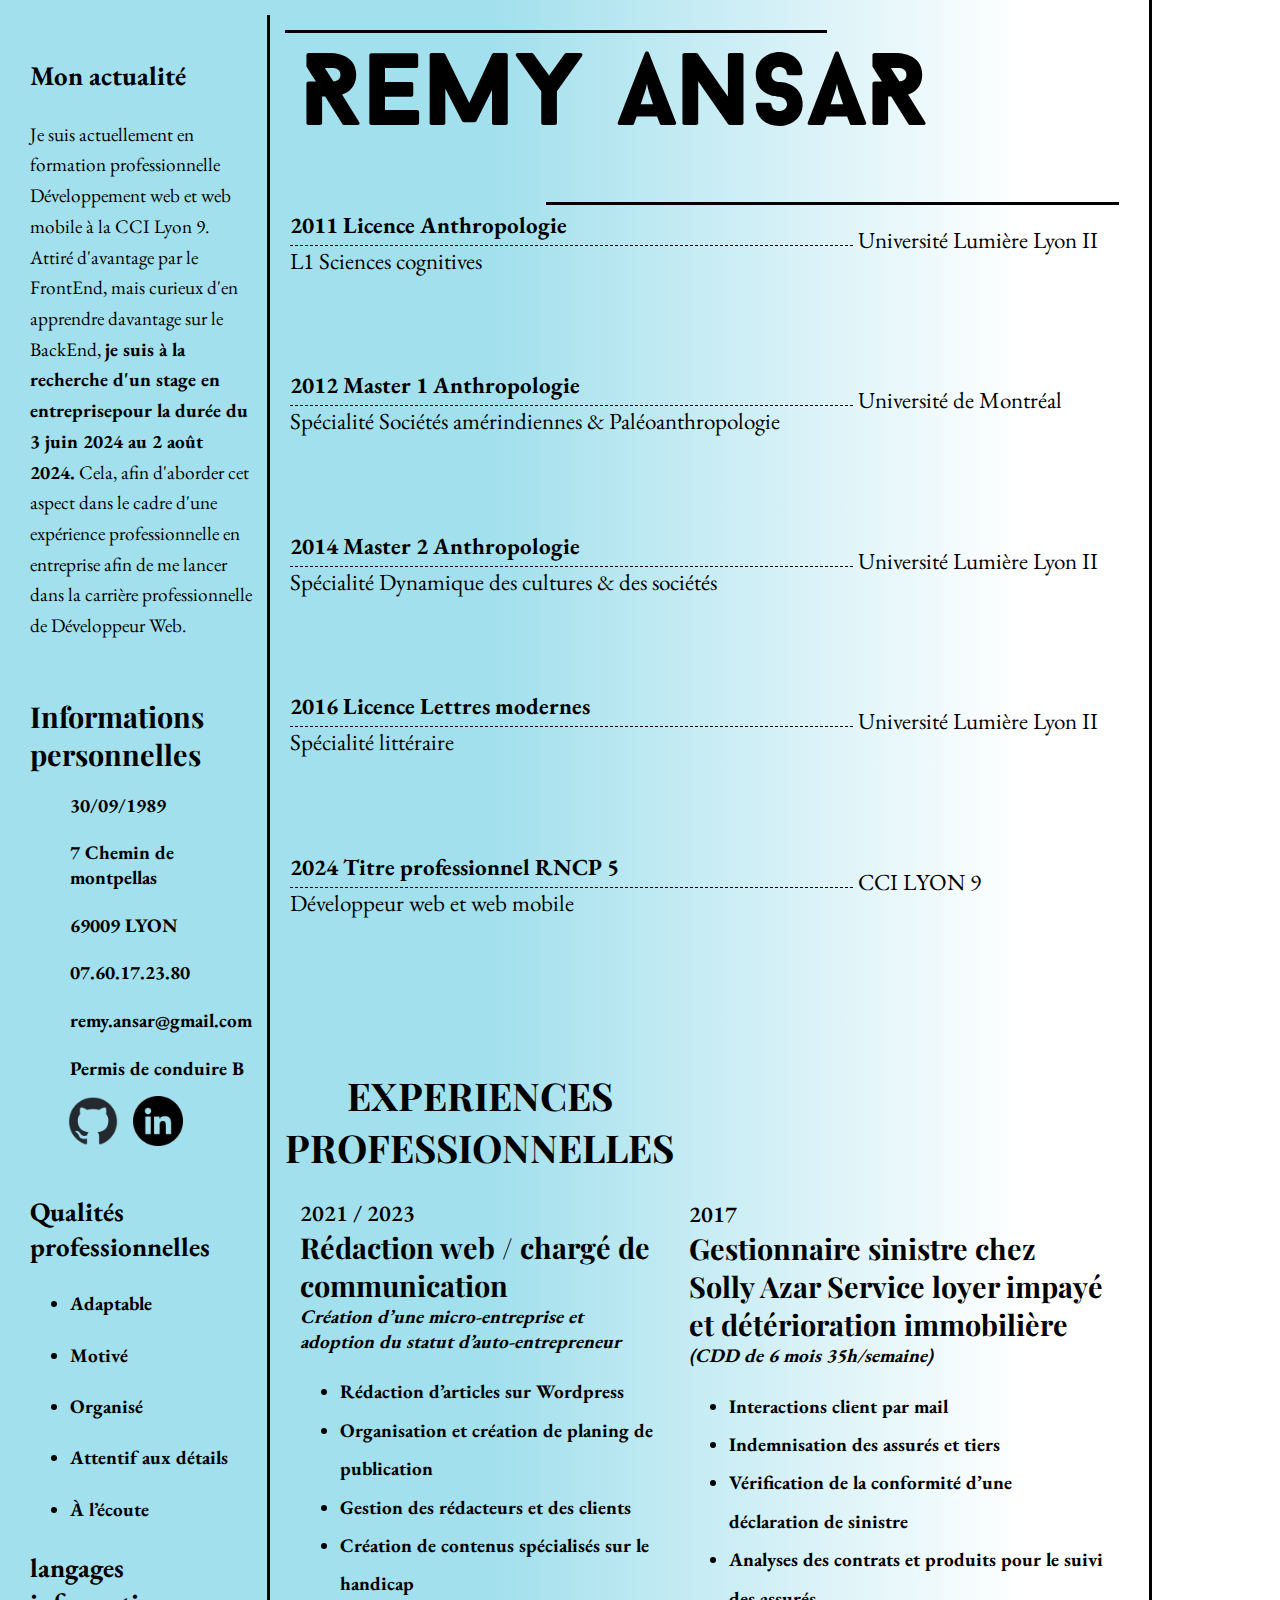
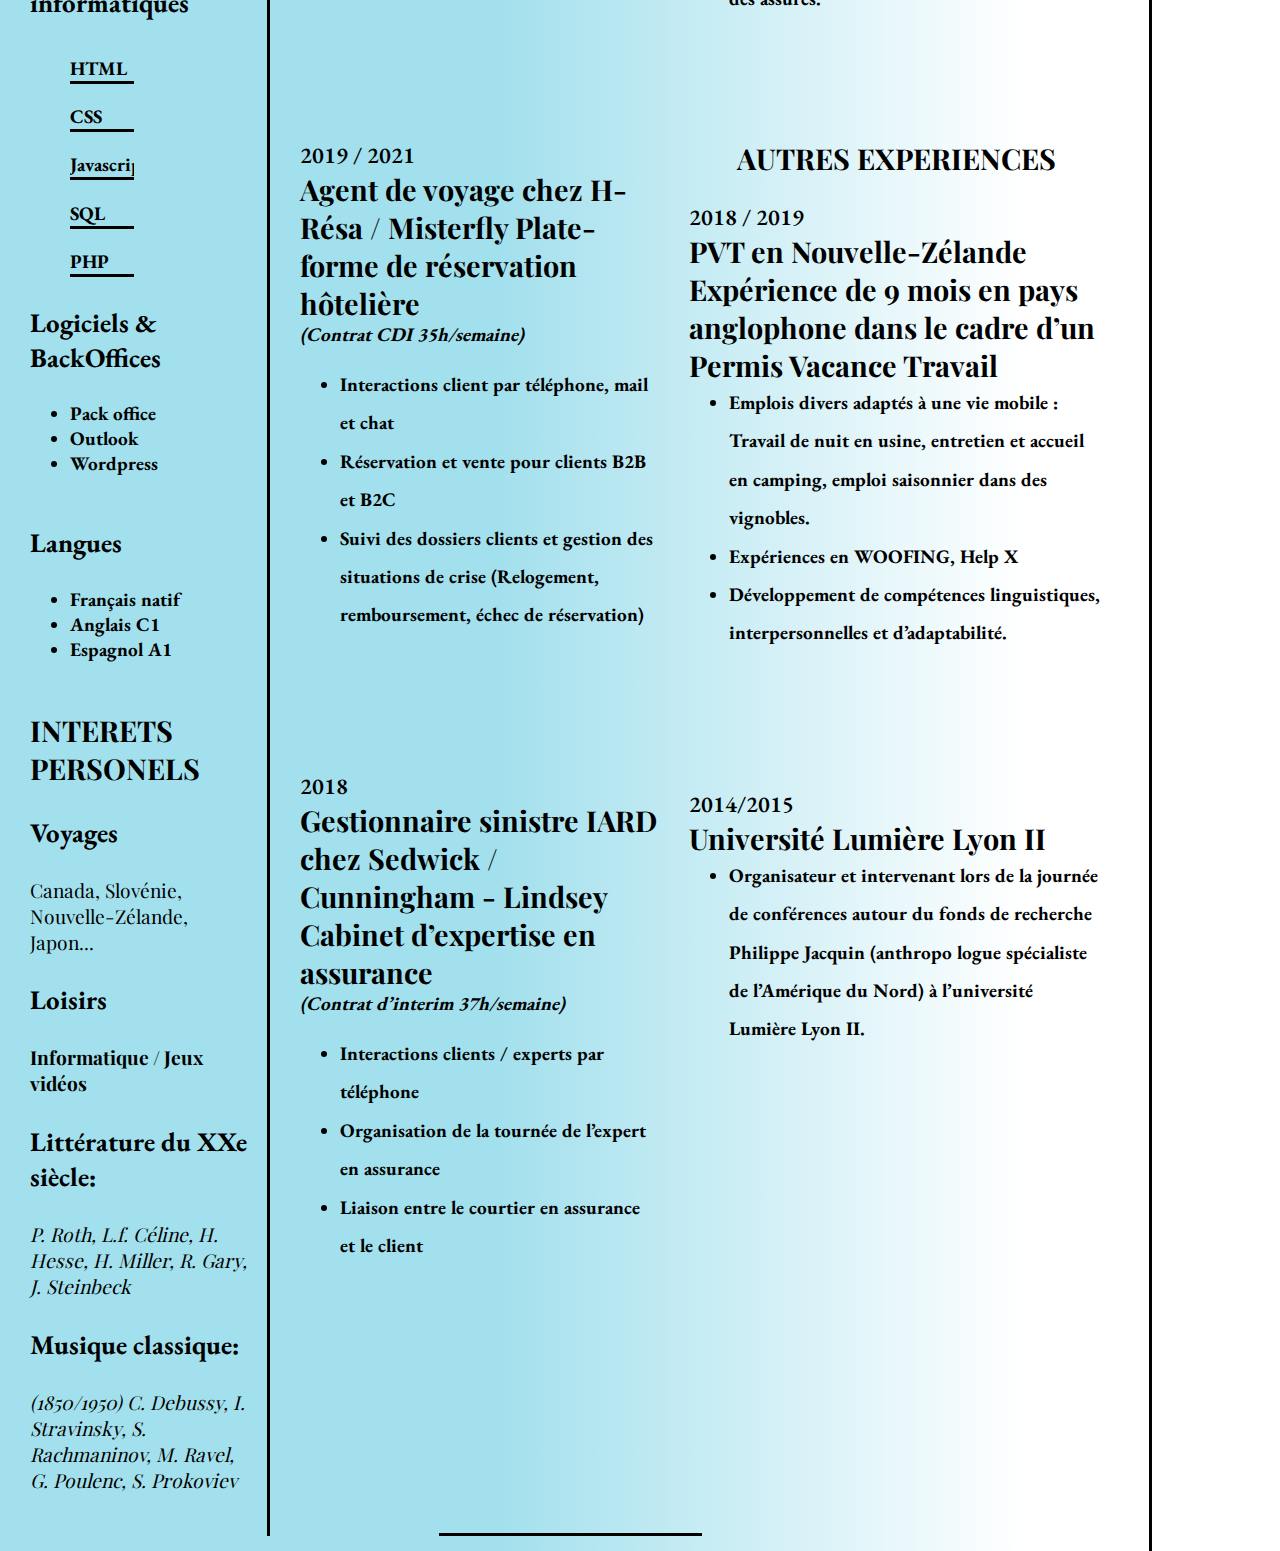
==== index.html @ be48a717 "Page principale renommée index.html" ====
<!DOCTYPE html>
<html lang="fr">

<head>
    <meta charset="UTF-8">
    <meta name="viewport" content="width=device-width, initial-scale=1.0">
    <meta name="description" content="CV de Rémy Ansar">
    <link rel="stylesheet" href="cv-new.css">
    <script src="cv-new.js" defer></script>
    <title>CV Rémy Ansar</title>
</head>

<body>

    <div class="container">
        <header>
            
            <div>
                <div class="leftTopUnderBorder"></div>
                <div class="rightTopUnderBorder"></div>
                <div>
                    <h2 id="name" class="nameTitle">REMY ANSAR</h2>
                </div>
                <div class="borderContentHeader">
                    <div class="leftUnderBorder"></div>
                    <div class="rightUnderBorder"></div>
                </div>

                
                <div class="headerContent">

                    <div>
                        <p class="bold">2011 Licence Anthropologie</p>
                        <div class="diplomaBorder"></div>
                        <p>L1 Sciences cognitives</p>
                    </div>

                    <div class="institution">
                        <p>Université Lumière Lyon II</p>
                    </div>

                    <div>
                        <p class="bold">2012 Master 1 Anthropologie</p>
                        <div class="diplomaBorder"></div>
                        <p>Spécialité Sociétés amérindiennes & Paléoanthropologie</p>
                    </div>

                    <div class="institution">
                        <p>Université de Montréal</p>
                    </div>

                    <div>
                        <p class="bold">2014 Master 2 Anthropologie</p>
                        <div class="diplomaBorder"></div>
                        <p>Spécialité Dynamique des cultures & des sociétés</p>
                    </div>

                    <div class="institution">
                        <p>Université Lumière Lyon II</p>
                    </div>

                    <div>
                        <p class="bold">2016 Licence Lettres modernes</p>
                        <div class="diplomaBorder"></div>
                        <p>Spécialité littéraire</p>
                    </div>

                    <div class="institution">
                        <p>Université Lumière Lyon II</p>
                    </div>

                    <div>
                        <p class="bold">2024 Titre professionnel RNCP 5 </p>
                        <div class="diplomaBorder"></div>
                        <p>Développeur web et web mobile</p>
                    </div>

                    <div class="institution">
                        <p>CCI LYON 9</p>

                    </div>

                </div>
        </header>

        <aside>
            <div id="news">
                <h3>Mon actualité</h3>
                <p id="newsContent">Je suis actuellement en formation professionnelle Développement web et web mobile à la CCI Lyon 9.
                Attiré d'avantage par le FrontEnd, mais curieux d'en apprendre davantage sur le BackEnd,
                <strong>je suis à la recherche d'un stage en entreprisepour la durée du 3 juin 2024 au 2 août 2024.</strong> 
                Cela, afin d'aborder cet aspect dans le cadre d'une expérience professionnelle en entreprise afin de me lancer
                dans la carrière professionnelle de Développeur Web.</p>
            </div>
            <div class="asideContent">
                <div class="photo">
                    <img id="cvPic" src="/img/CV REMY ANSAR 2023.jpg" alt="Photo de CV" height="150px" width="150px">
                </div>
            </div>

            <div class="asideContent">
                <section class="infoIdentite">
                    <h2>Informations personnelles</h2>
                    <ul class="listAsideID">
                        <li>30/09/1989</li>
                        <li>7 Chemin de montpellas</li>
                        <li>69009 LYON</li>
                        <li>07.60.17.23.80</li>
                        <li>remy.ansar@gmail.com</li>
                        <li>Permis de conduire B</li>
                </ul>
                <ul id="RS">
                    <li><a href="https://github.com/Remy-Ansar" target="_blank"><img src="img/github-mark.png"
                                alt="Logo doté d'un lien vers mon github" width="50px" height="50px"></a></li>
                    <li><a href="https://www.linkedin.com/in/r%C3%A9my-ansar-38813213b/" target="_blank"><img
                                src="img/logo-linkedin-noir.png" alt="Logo doté d'un lien vers mon LinkedIn" width="50px" height="50px"></a>
                    </li>
                </ul>
                </section>
            </div>

            <div class="asideContent">
                <section>
                    <h3>Qualités professionnelles</h3>

                    <ul class="listAsideMany">
                        <li>Adaptable</li>
                        <li>Motivé</li>
                        <li>Organisé</li>
                        <li>Attentif aux détails</li>
                        <li>À l’écoute</li>

                    </ul>
                </section>
            </div>

            <div class="asideContent">
                <section>
                    <h3>langages informatiques</h3>
                    <ul class="listAsideMany">
                        <li id="htmlJauge" class="jauge">HTML</li>

                        <li id="cssJauge" class="jauge">CSS</li>

                        <li id="javascriptJauge" class="jauge">Javascript</li>

                        <li id="sqlJauge" class="jauge">SQL</li>

                        <li id="phpJauge" class="jauge">PHP</li>

                    </ul>
                </section>
            </div>

            <div class="asideContent">
                <section>
                    <h3>Logiciels & BackOffices</h3>
                    <ul class="listAsideFew">
                        <li>Pack office</li>
                        <li>Outlook</li>
                        <li>Wordpress</li>

                    </ul>
                </section>
            </div>

            <div class="asideContent">
                <section>
                    <h3>Langues</h3>
                    <ul class="listAsideFew">
                        <li>Français natif</li>
                        <li>Anglais C1</li>
                        <li>Espagnol A1</li>
                    </ul>
                </section>
            </div>

            <div class="asideContent">
                <h2>INTERETS PERSONELS</h2>

            </div>

            <div class="asideContent">
                <h3>Voyages</h3>
                <p id="travel">Canada, Slovénie, Nouvelle-Zélande, Japon...</p>
            </div>

            <div class="asideContent">
                <h3>Loisirs</h3>
                <p id="hobbiesBold">Informatique / Jeux vidéos</p>
            </div>

            <div class="asideContent">
                <h3>Littérature du XXe siècle:</h3>
                <p class="hobbies">P. Roth, L.f. Céline, H. Hesse, H. Miller, R. Gary, J. Steinbeck</p>
            </div>

            <div class="asideContent">
                <h3>Musique classique:</h3>
                <p class="hobbies">(1850/1950) C. Debussy, I. Stravinsky, S. Rachmaninov, M. Ravel, G. Poulenc, S.
                    Prokoviev</p>
            </div>

        </aside>

        <main>
            <div class="mainGridLeft">

                <div class="mainContentTitre">
                    <div class="Titre">
                        <h1>EXPERIENCES
                            PROFESSIONNELLES</h1>
                    </div>
                </div>

                <div class="mainContent">
                    <section>

                        <p class="duration">2021 / 2023</p>

                        <h2>Rédaction web / chargé
                            de communication</h2>

                        <h3 class="subtextMain">Création d’une micro-entreprise et
                            adoption du statut d’auto-entrepreneur</h3>

                        <ul class="mainContentList">
                            <li>Rédaction d’articles sur
                                Wordpress</li>
                            <li>Organisation et création de
                                planing de publication</li>
                            <li>Gestion des rédacteurs et
                                des clients</li>
                            <li>Création de contenus spécialisés sur le handicap</li>
                        </ul>
                    </section>
                </div>

                <div class="mainContent">
                    <section>
                        <p class="duration">2019 / 2021</p>
                        <h2>Agent de voyage chez
                            H-Résa / Misterfly
                            Plate-forme de réservation hôtelière</h2>
                        <h3 class="subtextMain">(Contrat CDI 35h/semaine)</h3>
                        <ul class="mainContentList">
                            <li>Interactions client par
                                téléphone, mail et chat</li>
                            <li>Réservation et vente pour
                                clients B2B et B2C</li>
                            <li>Suivi des dossiers clients et
                                gestion des situations de crise
                                (Relogement, remboursement,
                                échec de réservation)</li>
                        </ul>
                    </section>
                </div>

                <div class="mainContent">
                    <section>
                        <p class="duration">2018</p>
                        <h2>Gestionnaire sinistre IARD
                            chez Sedwick /
                            Cunningham - Lindsey
                            Cabinet d’expertise en assurance</h2>
                        <h3 class="subtextMain">(Contrat d’interim 37h/semaine)</h3>
                        <ul class="mainContentList">
                            <li>Interactions clients / experts
                                par téléphone</li>
                            <li>Organisation de la tournée de
                                l’expert en assurance</li>
                            <li>Liaison entre le courtier en
                                assurance et le client</li>
                        </ul>
                    </section>
                </div>
            </div>

            <div class="mainGridRight">

                <div class="mainContent">
                    <section>
                        <p class="duration">2017</p>
                        <h2>Gestionnaire sinistre chez
                            Solly Azar
                            Service loyer impayé et
                            détérioration immobilière</h2>
                        <h3 class="subtextMain">(CDD de 6 mois 35h/semaine)</h3>
                        <ul class="mainContentList">
                            <li>Interactions client par mail</li>
                            <li>Indemnisation des assurés
                                et tiers</li>
                            <li>Vérification de la conformité
                                d’une déclaration de sinistre</li>
                            <li>Analyses des contrats et
                                produits pour le suivi des
                                assurés.</li>
                        </ul>
                    </section>
                </div>

                <div class="mainContentTitre">
                    <div class="Titre">
                        <h2>AUTRES
                            EXPERIENCES</h2>
                    </div>
                </div>

                <div class="mainContent">
                    <section>

                        <p class="duration">2018 / 2019</p>
                        <h2 class="subtextMainMiscaleanous">PVT en Nouvelle-Zélande
                            Expérience de 9 mois en pays
                            anglophone dans le cadre
                            d’un Permis Vacance Travail</h2>
                        <ul class="mainContentList">
                            <li>Emplois divers adaptés à une vie mobile :
                                Travail de nuit en usine, entretien et
                                accueil en camping, emploi
                                saisonnier dans des vignobles.</li>
                            <li>Expériences en WOOFING,
                                Help X</li>
                            <li>Développement de
                                compétences linguistiques,
                                interpersonnelles et
                                d’adaptabilité.</li>
                        </ul>
                    </section>
                </div>

                <div class="mainContent">
                    <section>
                        <p class="duration">2014/2015</p>
                        <h2 class="subtextMainMiscaleanous">Université Lumière Lyon II</h2>
                        <ul class="mainContentList">

                            <li>Organisateur et intervenant
                                lors de la journée de conférences
                                autour du fonds de recherche
                                Philippe Jacquin (anthropo
                                logue spécialiste de l’Amérique
                                du Nord) à l’université
                                Lumière Lyon II.</li>
                        </ul>

                    </section>
                </div>

            </div>

        </main>
        <footer>
            <div class="borderContentHeader">
                <div class="leftUnderBorder"></div>
                <div class="rightUnderBorder"></div>
        </footer>

    </div>
</body>

</html>
---- cv-new.css ----
/*_____________________________________________________Main layout & properties____________________________________________________________________________________________________________*/

* {
    box-sizing: border-box;
    margin: 0px;
}

html {
    font-size: 0.8em;
    font-family: EB_Garamond;

}

body {
    height: 100%;
    background: rgb(163, 224, 237);
    background: -moz-linear-gradient(90deg, rgba(163, 224, 237, 1) 39%, rgba(255, 255, 255, 1) 80%);
    background: -webkit-linear-gradient(90deg, rgba(163, 224, 237, 1) 39%, rgba(255, 255, 255, 1) 80%);
    background: linear-gradient(90deg, rgba(163, 224, 237, 1) 39%, rgba(255, 255, 255, 1) 80%);
    filter: progid:DXImageTransform.Microsoft.gradient(startColorstr="#a3e0ed", endColorstr="#ffffff", GradientType=1);
}

ul {
    list-style: none;
}

header,
aside,
main,
.container,
.mainContent,
.nameTitle,
.headerContent,
#RS {
    padding: 5px;
    
}

.Titre {
    text-align: center;
}

p {
    display: flex;
    width: 100%;
}

.container {
    height: 100%;
    width: 90%;
    display: grid;
    grid-template-columns: 1fr;
    grid-auto-flow: row;
    border-right: 3px solid black;
}

#cvPic {
    display: none;
}


/*_____________________________________________________Fonts____________________________________________________________________________________________________________*/


@font-face {
    font-family: Baron_Neue;
    src: url(font/Baron_Neue/Baron\ Neue\ Black.otf);
}

@font-face {
    font-family: Cormorant_Infant;
    src: url(font/Cormorant_Infant/CormorantInfant-Regular.ttf);
}

@font-face {
    font-family: EB_Garamond;
    src: url(font/EB_Garamond/EBGaramond-VariableFont_wght.ttf);
}

@font-face {
    font-family: Playfair_Display;
    src: url(font/Playfair_Display/PlayfairDisplay-VariableFont_wght.ttf);
}

.bold {
    font-weight: bold;
}

#name {
    font-family: Baron_Neue;
}

#travel {
    font-family: Playfair_Display;
}

h1, h2 {
    font-family: Playfair_Display;
}

h3 {
    
    margin-bottom: 1em;
    font-size: 1.4em;
}

#news {
    font-family: EB_Garamond;
    gap: 5px 5px;
}
#newsContent {
    display: block;
    line-height: 1.6em;
}


/*_____________________________________________________Header properties____________________________________________________________________________________________________________*/


header {
    display: grid;
    grid-template-columns: 1fr;
    grid-auto-rows: 1fr;
    height: 100%;
    box-sizing: border-box;
    overflow: hidden;
}

.headerContent {
    display: flex;
    flex-direction: column;
    height: 100%;
    overflow: hidden;
    box-sizing: border-box;
}

#name {
    font-size: 4em;
    width: 100%;
    height: fit-content;
}

.nameTitle {
    font-size: 10em;
    margin-bottom: 0.3em;    
    height: fit-content;
    font-family: baron-neue;
    
}

.institution {
    margin-top: 15px;
}

.diplomaBorder {
    border-bottom: 1px dashed black;
    padding-bottom: 5px;
}

.borderContentHeader {
display: flex;
}

.rightUnderBorder {
border-bottom: 3px solid black;
width: 100%;
margin-left: 7em;
}

.leftUnderBorder {
width:30%;
}

.leftTopUnderBorder {
    border-bottom: 3px solid black;
    width: 65%;
}

.rightTopUnderBorder {
    width: 30%;
}

/*_____________________________________________________Aside properties____________________________________________________________________________________________________________*/


aside {

    /* border-right: 3px solid black; */
    height: 100%;
    display: flex;
    flex-direction: column;
    justify-content: space-evenly;
    width: 100%;
}

#RS {
    
    display: flex;
    flex-direction: row;
    justify-content: flex-start;
    margin-left: 1.2em;
    gap: 0px 15px;
}

.listAsideID {
    margin-top: 1em;
    font-weight: bold;
        height: 100%;
        display: flex;
        flex-direction: column;
        justify-content: space-between;
        height: 15em;
}

.listAside {
    font-weight: bold;
    list-style: unset;
    height: 100%
}

.jauge {
    border-bottom: 3px solid black;
    list-style: none;
}

.jauge {
    width: 35%;
    margin-top: 0.5em;
    overflow-x: hidden;
    transition-delay: 200ms;
    transition-duration: 1s;
    transition-timing-function: ease-in;
}


#htmlJauge:hover {
    width: 100%;
    overflow-x: hidden;
    transition-duration: 2s;
    transition-timing-function: ease-out;
}

#cssJauge:hover {
    width: 80%;
    overflow-x: hidden;
    transition-duration: 2s;
    transition-timing-function: ease-out;
}

#javascriptJauge:hover {
    width: 50%;
    overflow-x: hidden;
    transition-duration: 2s;
    transition-timing-function: ease-out;
}

#sqlJauge:hover {
    width: 60%;
    overflow-x: hidden;
    transition-duration: 2s;
    transition-timing-function: ease-out;
}

#phpJauge:hover {
    width: 60%;
    overflow-x: hidden;
    transition-duration: 2s;
    transition-timing-function: ease-out;
}


#hobbiesBold {
    font-weight: bold;
    font-family: Playfair_Display;
}

.hobbies {
    font-style: italic;
    font-family: Playfair_Display;
}


/*_____________________________________________________Main properties____________________________________________________________________________________________________________*/


main {
    display: grid;
    grid-template-columns: 1fr;
    grid-auto-flow: row;
}

.mainContent {
    margin-bottom: 5em;
}

.duration {
    font-weight: 600;
    font-size: 1.2em;
}

.mainContentList {
    list-style: unset;
    font-weight: bold;
    line-height: 2em;
}


.subtextMain {
    font-size: 1em;
    font-style: italic;
}
.subtextMainMiscaleanous {
    font-size: 1.5em;
    
}

/*_____________________________________________________Footer properties____________________________________________________________________________________________________________*/

footer {
    height: 100%;
}
/*_____________________________________________________Responsive properties____________________________________________________________________________________________________________*/


@media screen and (min-width : 760px) {

    * {
        box-sizing: border-box;
        margin: 0px;
    }

    ul {
        list-style: none;
    }

    header,
    aside,
    main,
    .container,
    .mainContent,
    .nameTitle,
    #RS {
        padding: 15px;
    }



    /*Container grid wider frames*/
    .container {
        height: 100%;
        display: grid;
        grid-template-columns: 0.5fr 1fr 1fr;
        grid-template-rows: 1fr 1fr 1fr;
        gap: 0px 0px;
        grid-template-areas:
            "aside header header"
            "aside main main"
            "aside main main"
            "aside main main"
            "aside footer footer";
    }


    /*Header grid wider frames*/
    header {
        grid-area: header;
        width: 100%;
        height: 100%;
        box-sizing: border-box;
        overflow: hidden;
    }

    .headerContent {
        display: grid;
        grid-template-columns: 1fr 0.45fr;
        grid-template-rows: 0.25fr 0.25fr 0.25fr 0.25fr 0.25fr;
        gap: 5px 0px;
        width: 100%;
        height: 80%;
        overflow: hidden;
        box-sizing: border-box;
        font-size: 1.8em;
    }

    .nameTitle {
        font-size: 3em;
        margin-bottom: 0.35em;
        width: 50%;
    }

    .institution {
        margin-top: 15px;
    }

    .diplomaBorder {
        border-bottom: 1px dashed black;
        padding-bottom: 5px;
        margin-right: 5px;

    }

    #borderContentHeader {
        display: flex;
        }
        
        #rightUnderBorder {
        border-bottom: 3px solid black;
        width: 100%;
        margin-left: 20em;
        }
        #leftUnderBorder {
        width:30%;
        }
        
        #leftTopUnderBorder {
            border-bottom: 3px solid black;
            width: 55%;
            margin-right: 25em;
        }
        
        #rightTopUnderBorder {
            width: 30%;
        }

        #name {
            font-size: 8em;
            width: 100%;
            height: fit-content;
        }

    /*Aside*/
    aside {
        grid-area: aside;
        border-right: 3px solid black;
        height: 100%;
        display: flex;
        flex-direction: column;
        justify-content: space-evenly;
        width: unset;
        font-size: 1.5em;
    }

    .listAsideMany {
        font-weight: bold;
        list-style: unset;
        height: 100%;
        display: flex;
        flex-direction: column;
        justify-content: space-between;
        height: 12em;
    }

    .listAsideFew {
        font-weight: bold;
        list-style: unset;
        height: 100%;
        justify-content: space-around;
        height: 5em;
    }

    .jauge {
        border-bottom: 3px solid black;
        list-style: none;
        display: flex;
        flex-direction: column;
        justify-content: space-between;
    }

    h3 {
        margin-bottom: 1em;
        font-size: 1.4em;
    }


    /*Main*/
    main {
        height: 75%;
        grid-area: main;
        display: flex;
        font-size: 1.5em;
    }

    .mainGridLeft {
        display: grid;
        grid-template-columns: 1fr;
        grid-template-rows: 0.25fr 1fr 1fr 1fr;
        gap: 10px;
    }

    .mainGridRight {
        margin-top: 6em;
        display: grid;
        grid-template-columns: 1fr;
        grid-template-rows: 1fr 0.25fr 1fr 1fr;
        gap: 10px;
    }


    .mainContent {
        height: 100%;
    }

    .mainContentTitre {
        height: 20%;

    }

}
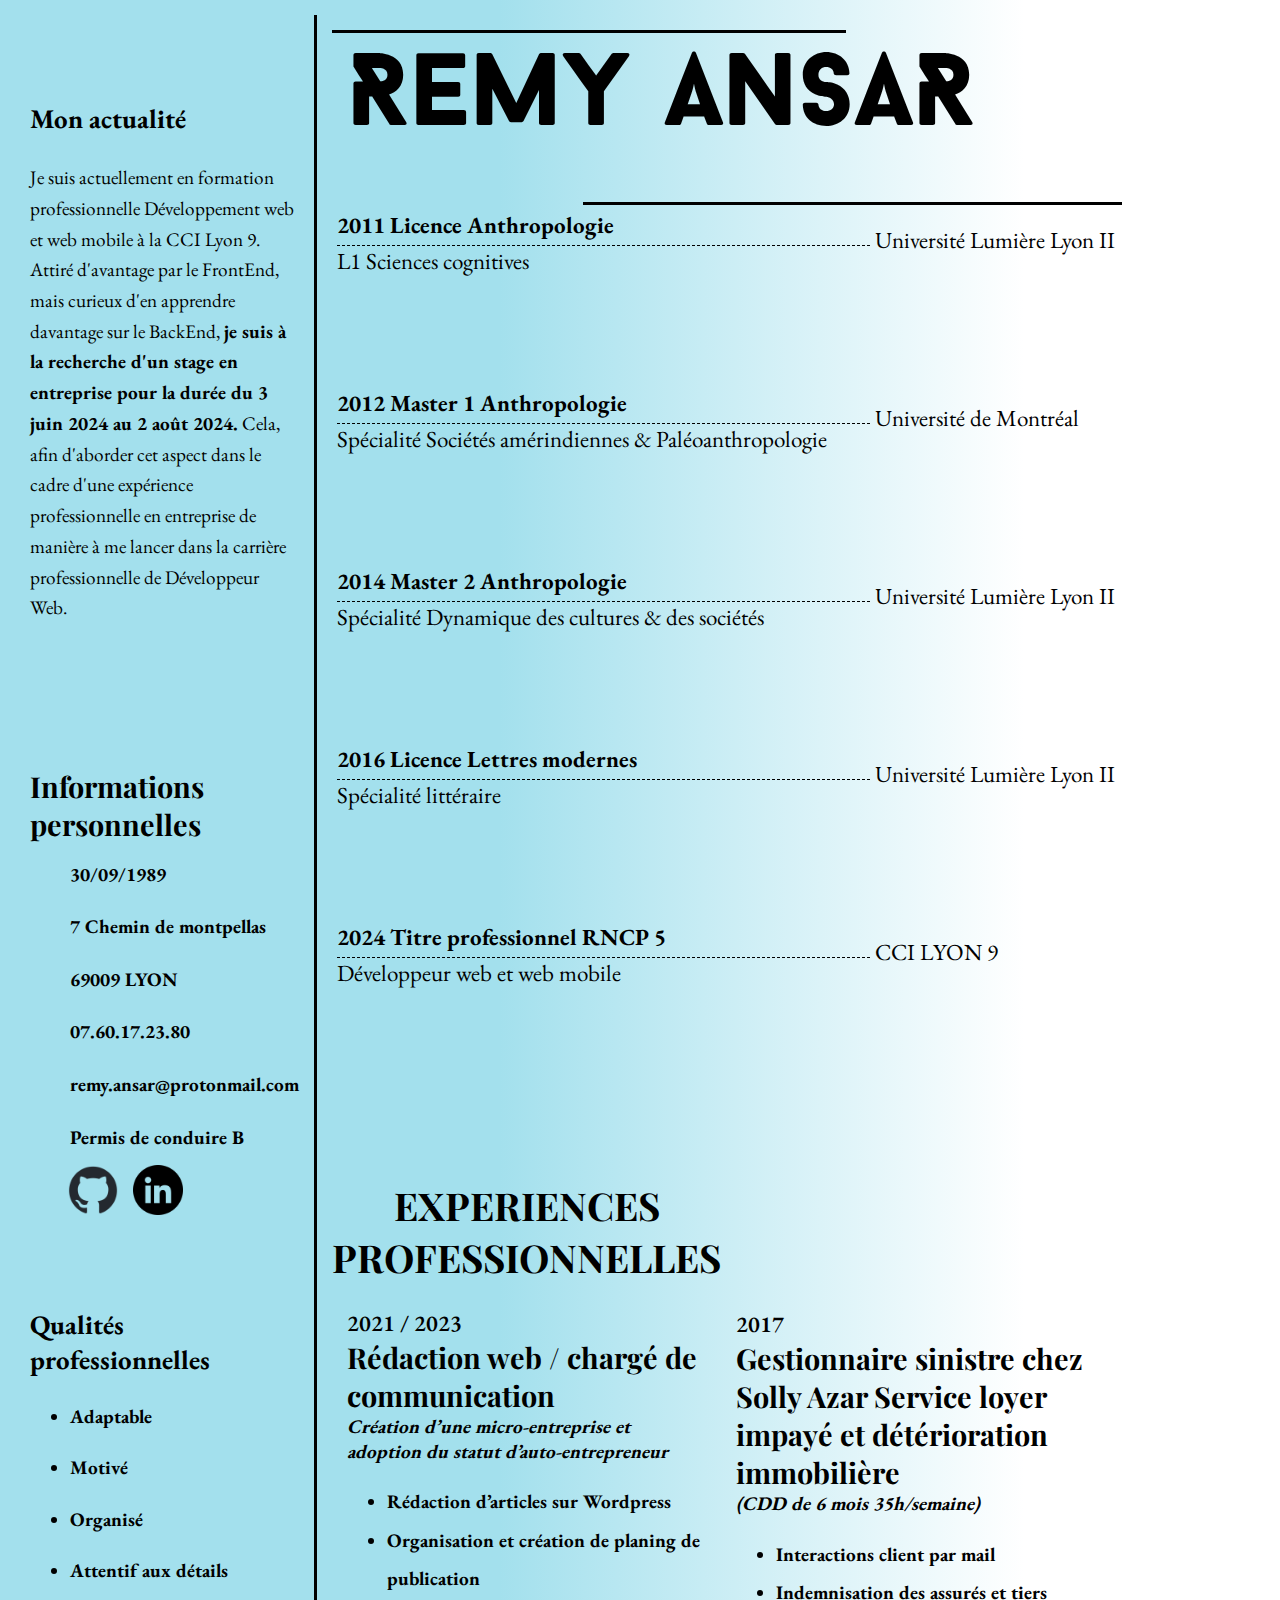
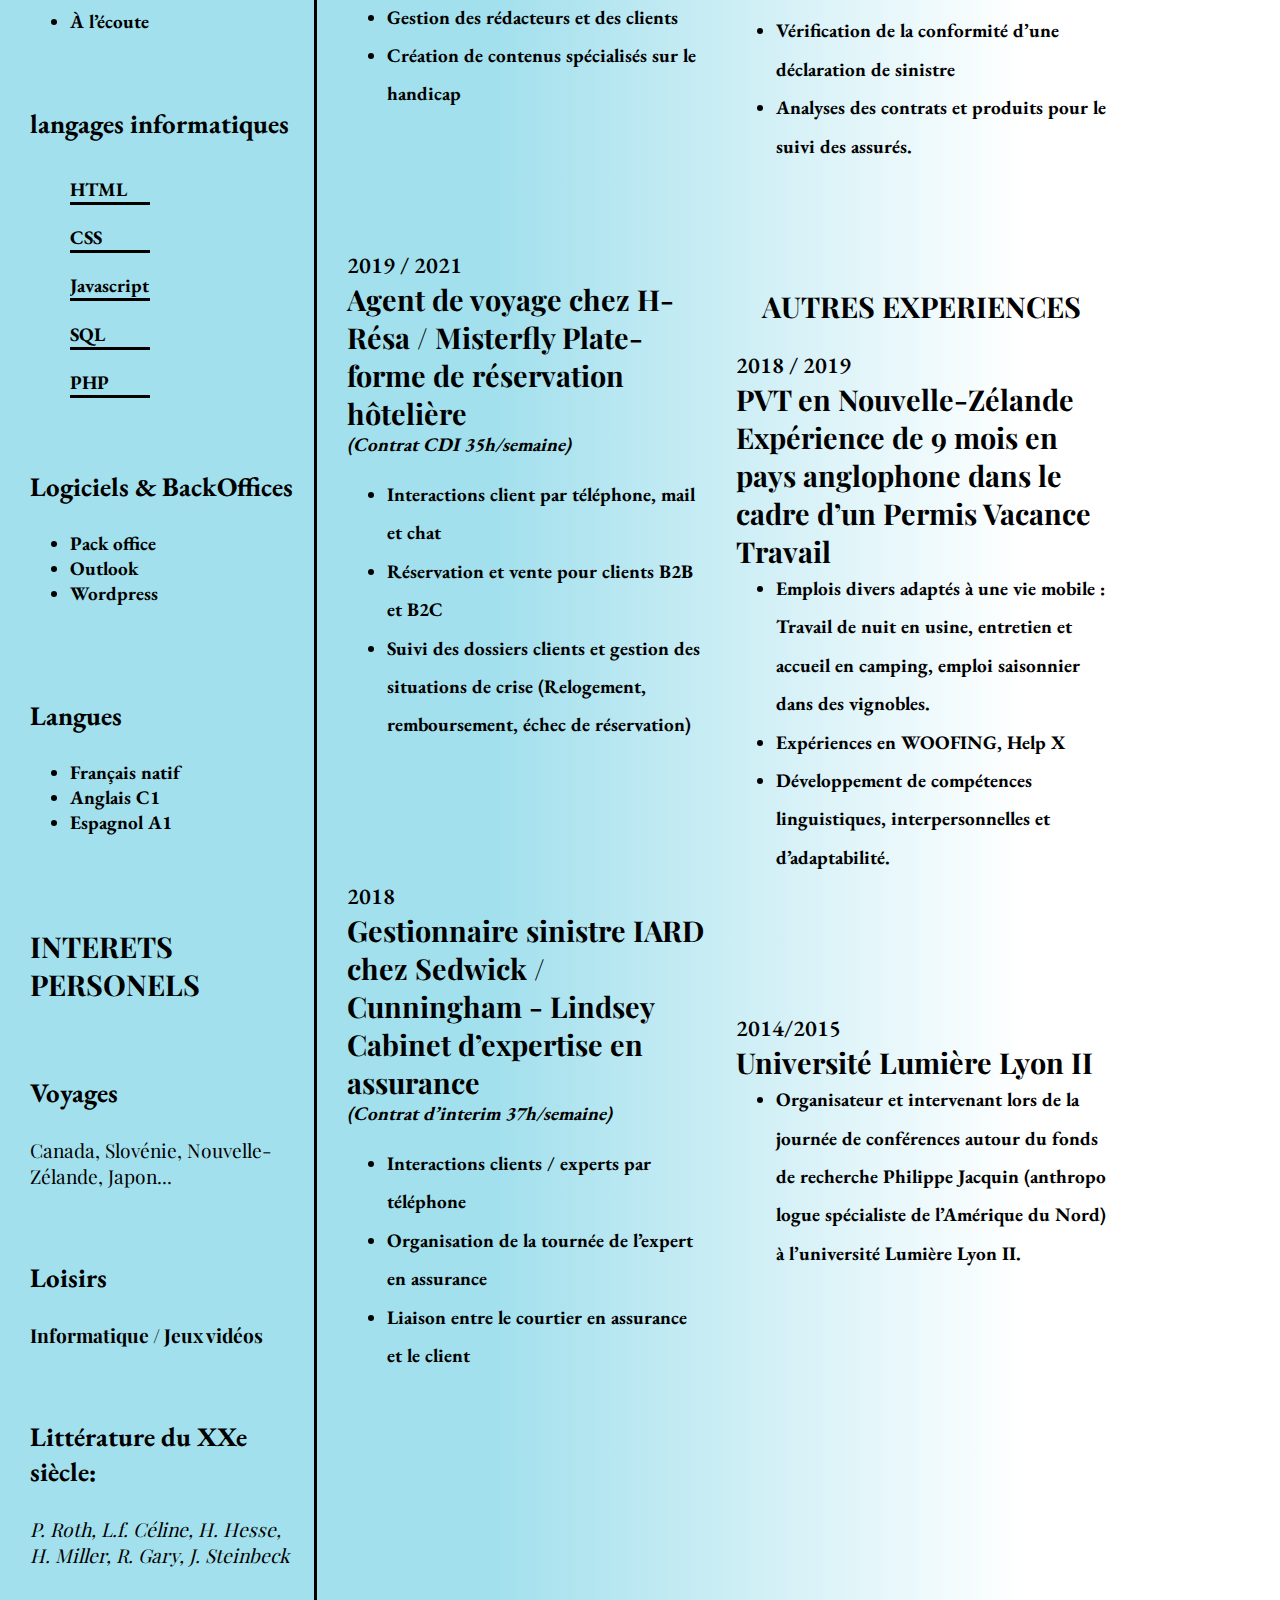
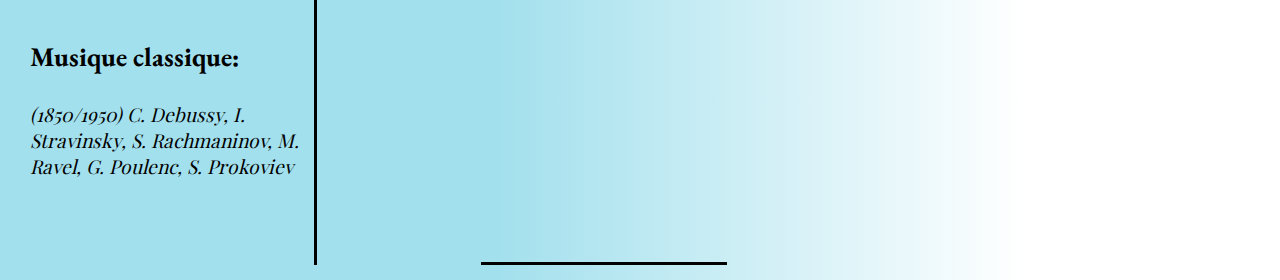
==== commit ac702381: "Merge branch 'main' of github.com:Remy-Ansar/cv.github.io git commit -m "Modifications sur le respon" ====
--- a/index.html
+++ b/index.html
@@ -88,8 +88,8 @@
                 <h3>Mon actualité</h3>
                 <p id="newsContent">Je suis actuellement en formation professionnelle Développement web et web mobile à la CCI Lyon 9.
                 Attiré d'avantage par le FrontEnd, mais curieux d'en apprendre davantage sur le BackEnd,
-                <strong>je suis à la recherche d'un stage en entreprisepour la durée du 3 juin 2024 au 2 août 2024.</strong> 
-                Cela, afin d'aborder cet aspect dans le cadre d'une expérience professionnelle en entreprise afin de me lancer
+                <strong>je suis à la recherche d'un stage en entreprise pour la durée du 3 juin 2024 au 2 août 2024.</strong> 
+                Cela, afin d'aborder cet aspect dans le cadre d'une expérience professionnelle en entreprise de manière à me lancer
                 dans la carrière professionnelle de Développeur Web.</p>
             </div>
             <div class="asideContent">
@@ -106,7 +106,7 @@
                         <li>7 Chemin de montpellas</li>
                         <li>69009 LYON</li>
                         <li>07.60.17.23.80</li>
-                        <li>remy.ansar@gmail.com</li>
+                        <li>remy.ansar@protonmail.com</li>
                         <li>Permis de conduire B</li>
                 </ul>
                 <ul id="RS">
--- a/cv-new.css
+++ b/cv-new.css
@@ -51,7 +51,7 @@
     display: grid;
     grid-template-columns: 1fr;
     grid-auto-flow: row;
-    border-right: 3px solid black;
+    /* border-right: 3px solid black; */
 }
 
 #cvPic {
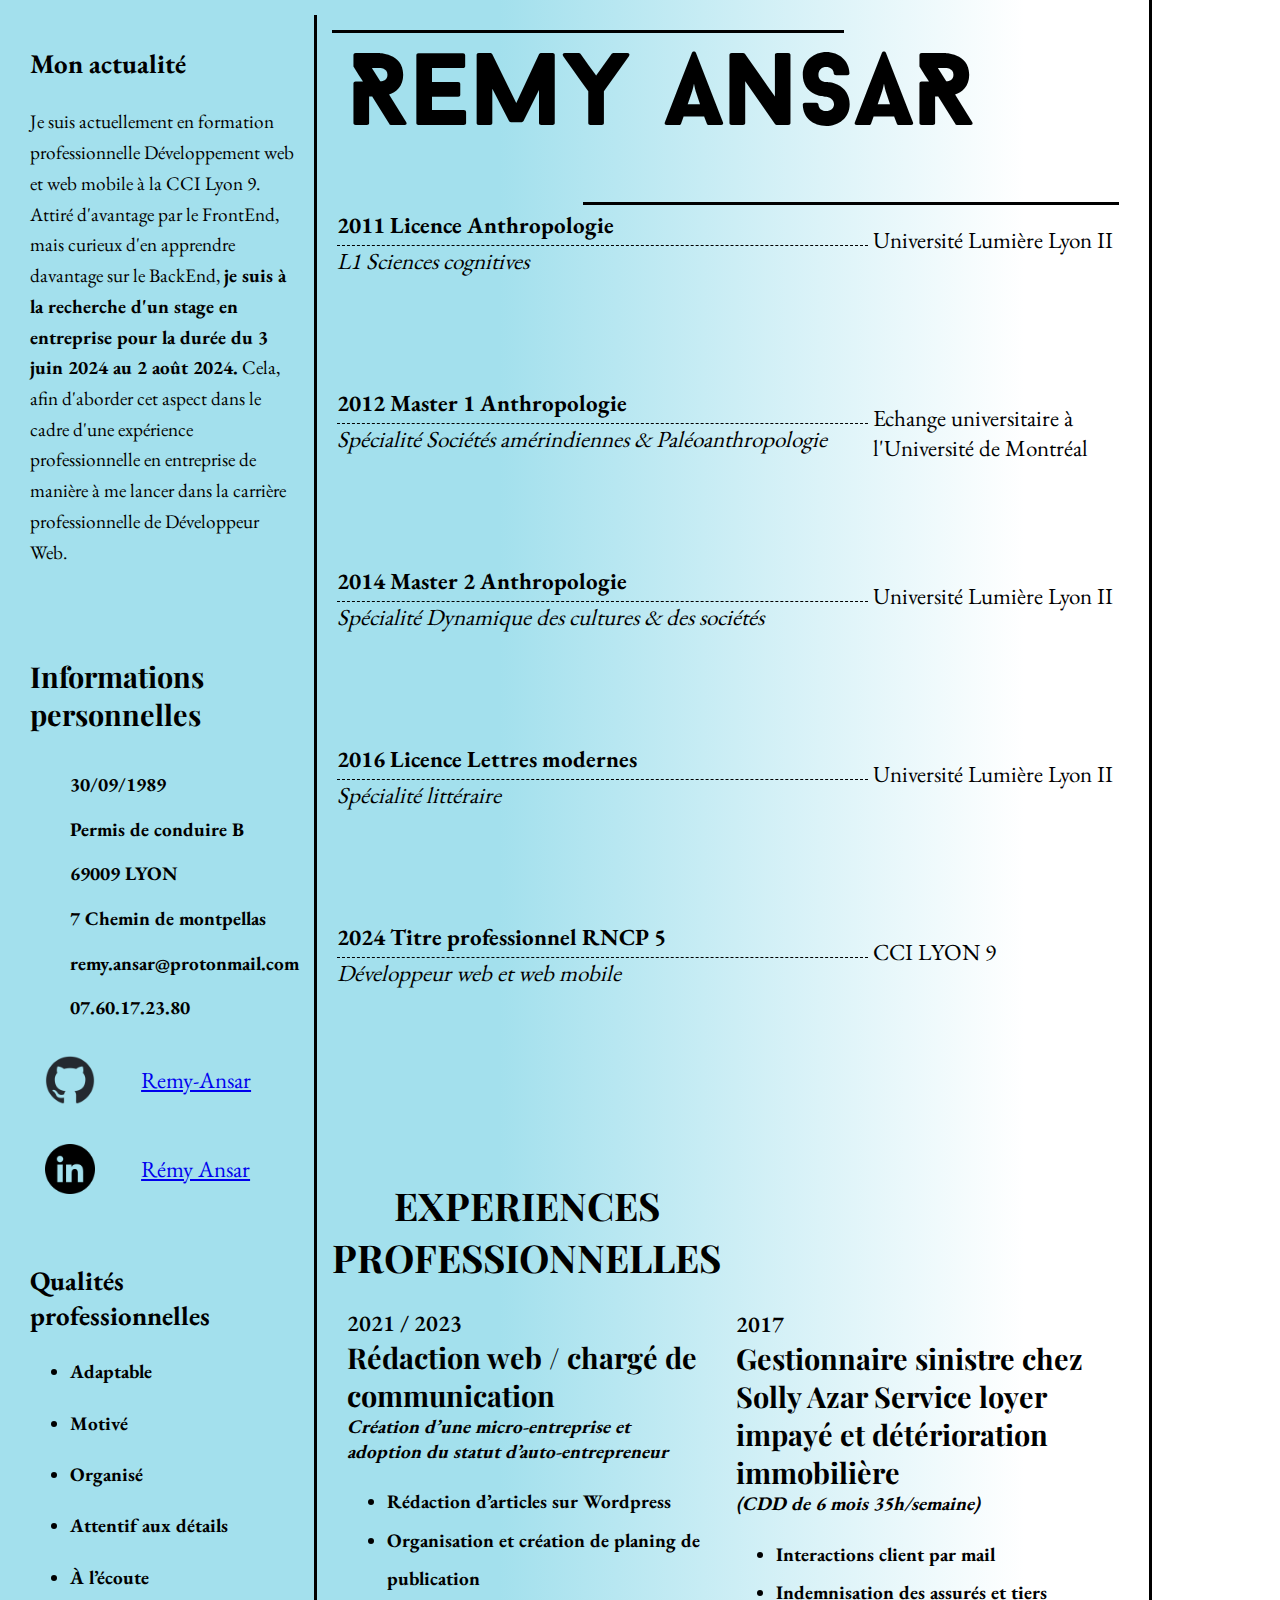
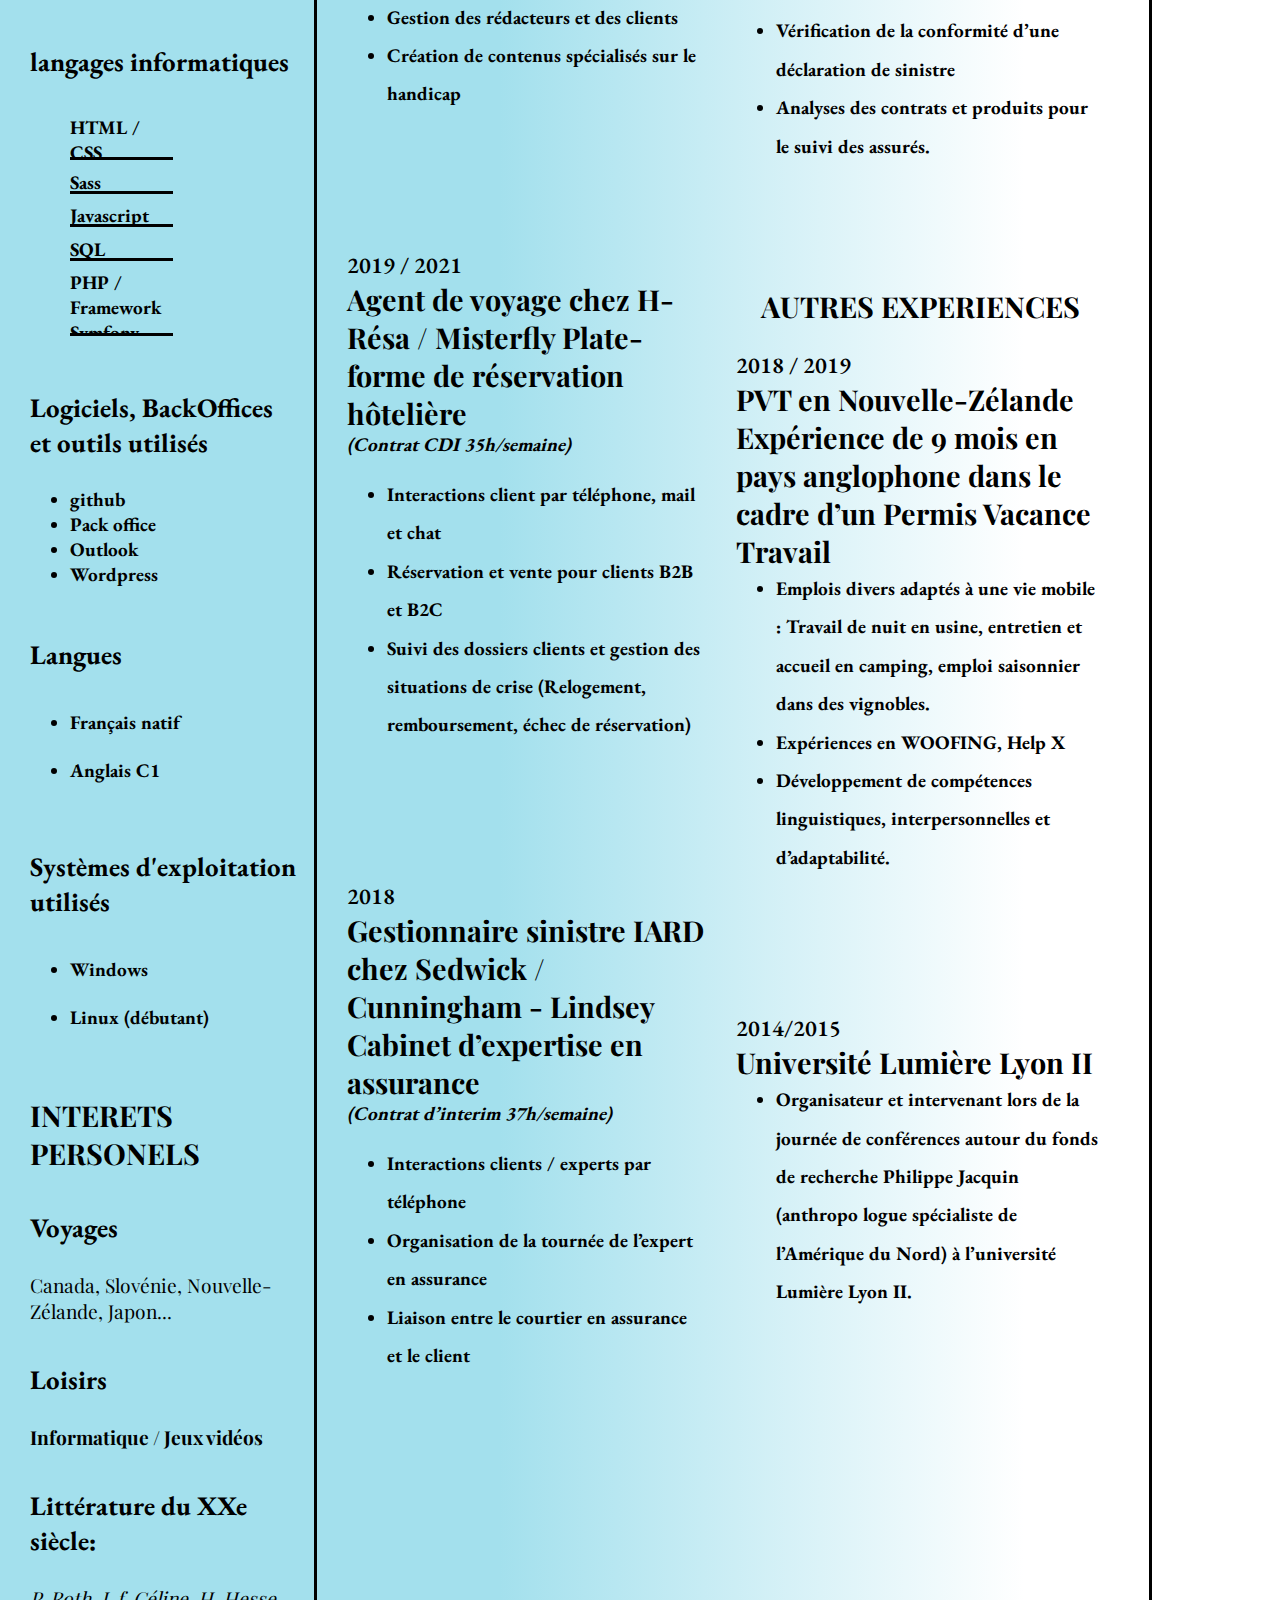
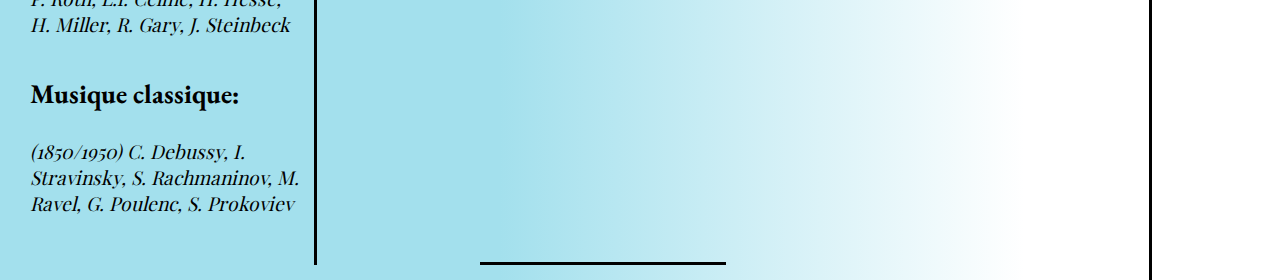
==== commit 0d0cf657: "Modification de la jaugeBar" ====
--- a/index.html
+++ b/index.html
@@ -32,7 +32,7 @@
                     <div>
                         <p class="bold">2011 Licence Anthropologie</p>
                         <div class="diplomaBorder"></div>
-                        <p>L1 Sciences cognitives</p>
+                        <p class="specialityFont">L1 Sciences cognitives</p>
                     </div>
 
                     <div class="institution">
@@ -42,17 +42,17 @@
                     <div>
                         <p class="bold">2012 Master 1 Anthropologie</p>
                         <div class="diplomaBorder"></div>
-                        <p>Spécialité Sociétés amérindiennes & Paléoanthropologie</p>
-                    </div>
-
-                    <div class="institution">
-                        <p>Université de Montréal</p>
+                        <p class="specialityFont">Spécialité Sociétés amérindiennes & Paléoanthropologie</p>
+                    </div>
+
+                    <div class="institution">
+                        <p>Echange universitaire à l'Université de Montréal</p>
                     </div>
 
                     <div>
                         <p class="bold">2014 Master 2 Anthropologie</p>
                         <div class="diplomaBorder"></div>
-                        <p>Spécialité Dynamique des cultures & des sociétés</p>
+                        <p class="specialityFont">Spécialité Dynamique des cultures & des sociétés</p>
                     </div>
 
                     <div class="institution">
@@ -62,7 +62,7 @@
                     <div>
                         <p class="bold">2016 Licence Lettres modernes</p>
                         <div class="diplomaBorder"></div>
-                        <p>Spécialité littéraire</p>
+                        <p class="specialityFont">Spécialité littéraire</p>
                     </div>
 
                     <div class="institution">
@@ -72,7 +72,7 @@
                     <div>
                         <p class="bold">2024 Titre professionnel RNCP 5 </p>
                         <div class="diplomaBorder"></div>
-                        <p>Développeur web et web mobile</p>
+                        <p class="specialityFont">Développeur web et web mobile</p>
                     </div>
 
                     <div class="institution">
@@ -103,17 +103,22 @@
                     <h2>Informations personnelles</h2>
                     <ul class="listAsideID">
                         <li>30/09/1989</li>
+                        <li>Permis de conduire B</li>
+                        <li>69009 LYON</li>
                         <li>7 Chemin de montpellas</li>
-                        <li>69009 LYON</li>
+                        <li>remy.ansar@protonmail.com</li>
                         <li>07.60.17.23.80</li>
-                        <li>remy.ansar@protonmail.com</li>
-                        <li>Permis de conduire B</li>
                 </ul>
+
                 <ul id="RS">
                     <li><a href="https://github.com/Remy-Ansar" target="_blank"><img src="img/github-mark.png"
-                                alt="Logo doté d'un lien vers mon github" width="50px" height="50px"></a></li>
-                    <li><a href="https://www.linkedin.com/in/r%C3%A9my-ansar-38813213b/" target="_blank"><img
-                                src="img/logo-linkedin-noir.png" alt="Logo doté d'un lien vers mon LinkedIn" width="50px" height="50px"></a>
+                                alt="Logo doté d'un lien vers mon github" width="50px" height="50px">Remy-Ansar</a>
+                            </li>
+                    <li>
+                        
+                        <a href="https://www.linkedin.com/in/r%C3%A9my-ansar-38813213b/" target="_blank">
+                            <img src="img/logo-linkedin-noir.png" alt="Logo doté d'un lien vers mon LinkedIn" width="50px" height="50px">
+                            Rémy Ansar</a>
                     </li>
                 </ul>
                 </section>
@@ -135,18 +140,18 @@
             </div>
 
             <div class="asideContent">
-                <section>
+                <section id="languagesJauges">
                     <h3>langages informatiques</h3>
                     <ul class="listAsideMany">
-                        <li id="htmlJauge" class="jauge">HTML</li>
-
-                        <li id="cssJauge" class="jauge">CSS</li>
+                        <li id="htmlJauge" class="jauge">HTML / CSS</li>
+
+                        <li id="ScssJauge" class="jauge">Sass</li>
 
                         <li id="javascriptJauge" class="jauge">Javascript</li>
 
                         <li id="sqlJauge" class="jauge">SQL</li>
 
-                        <li id="phpJauge" class="jauge">PHP</li>
+                        <li id="phpJauge" class="jauge">PHP / Framework Symfony </li>
 
                     </ul>
                 </section>
@@ -154,8 +159,9 @@
 
             <div class="asideContent">
                 <section>
-                    <h3>Logiciels & BackOffices</h3>
+                    <h3>Logiciels, BackOffices et outils utilisés</h3>
                     <ul class="listAsideFew">
+                        <li>github</li>
                         <li>Pack office</li>
                         <li>Outlook</li>
                         <li>Wordpress</li>
@@ -170,11 +176,21 @@
                     <ul class="listAsideFew">
                         <li>Français natif</li>
                         <li>Anglais C1</li>
-                        <li>Espagnol A1</li>
-                    </ul>
-                </section>
-            </div>
-
+                    </ul>
+                </section>
+            </div>
+
+            <div class="asideContent">
+                <section>
+                    <h3>Systèmes d'exploitation utilisés</h3>
+                    <ul class="listAsideFew">
+                        <li>Windows</li>
+                        <li>Linux (débutant)</li>
+                    </ul>
+                </section>
+            </div>
+
+            <div class="asideHobbies">
             <div class="asideContent">
                 <h2>INTERETS PERSONELS</h2>
 
@@ -200,6 +216,7 @@
                 <p class="hobbies">(1850/1950) C. Debussy, I. Stravinsky, S. Rachmaninov, M. Ravel, G. Poulenc, S.
                     Prokoviev</p>
             </div>
+        </div>
 
         </aside>
 
--- a/cv-new.css
+++ b/cv-new.css
@@ -51,7 +51,6 @@
     display: grid;
     grid-template-columns: 1fr;
     grid-auto-flow: row;
-    /* border-right: 3px solid black; */
 }
 
 #cvPic {
@@ -112,7 +111,10 @@
     display: block;
     line-height: 1.6em;
 }
-
+.specialityFont {
+    font-family: EB_Garamond;
+font-style: italic;
+}
 
 /*_____________________________________________________Header properties____________________________________________________________________________________________________________*/
 
@@ -186,21 +188,26 @@
 aside {
 
     /* border-right: 3px solid black; */
-    height: 100%;
     display: flex;
     flex-direction: column;
     justify-content: space-evenly;
     width: 100%;
+    padding-bottom: 1em;
 }
 
 #RS {
-    
     display: flex;
-    flex-direction: row;
-    justify-content: flex-start;
-    margin-left: 1.2em;
-    gap: 0px 15px;
-}
+    flex-direction: column;
+    justify-content: space-between;
+    gap: 2em 0em;
+}
+li a {
+    display: flex;
+    align-items: center;
+    font-size: 1.2em;
+}
+
+
 
 .listAsideID {
     margin-top: 1em;
@@ -208,7 +215,7 @@
         height: 100%;
         display: flex;
         flex-direction: column;
-        justify-content: space-between;
+        justify-content: space-evenly;
         height: 15em;
 }
 
@@ -218,13 +225,45 @@
     height: 100%
 }
 
+.listAsideFew {
+    display: flex;
+    flex-direction: column;
+    font-weight: bold;
+    list-style: unset;
+    height: 100%;
+    justify-content: space-between;
+    height: 5em;
+}
+
+.asideHobbies {
+display: flex;
+flex-direction: column;
+justify-content: space-between;
+}
+
+.asideContent {
+display: flex;
+flex-direction: column;
+justify-content: space-between;
+margin-top: 1em;
+margin-bottom: 1em;
+}
+
+li img {
+    display: inline-block;
+
+}
+
+img {
+    margin-right: 2em;
+}
+
+
+ 
 .jauge {
     border-bottom: 3px solid black;
     list-style: none;
-}
-
-.jauge {
-    width: 35%;
+    width: 45%;
     margin-top: 0.5em;
     overflow-x: hidden;
     transition-delay: 200ms;
@@ -241,28 +280,36 @@
 }
 
 #cssJauge:hover {
-    width: 80%;
+    width: 90%;
     overflow-x: hidden;
     transition-duration: 2s;
     transition-timing-function: ease-out;
 }
 
 #javascriptJauge:hover {
-    width: 50%;
+    width: 60%;
     overflow-x: hidden;
     transition-duration: 2s;
     transition-timing-function: ease-out;
 }
 
-#sqlJauge:hover {
+#ScssJauge:hover {
     width: 60%;
     overflow-x: hidden;
     transition-duration: 2s;
     transition-timing-function: ease-out;
 }
 
+
+#sqlJauge:hover {
+    width: 70%;
+    overflow-x: hidden;
+    transition-duration: 2s;
+    transition-timing-function: ease-out;
+}
+
 #phpJauge:hover {
-    width: 60%;
+    width: 70%;
     overflow-x: hidden;
     transition-duration: 2s;
     transition-timing-function: ease-out;
@@ -358,6 +405,7 @@
             "aside main main"
             "aside main main"
             "aside footer footer";
+        border-right: 3px solid black;
     }
 
 
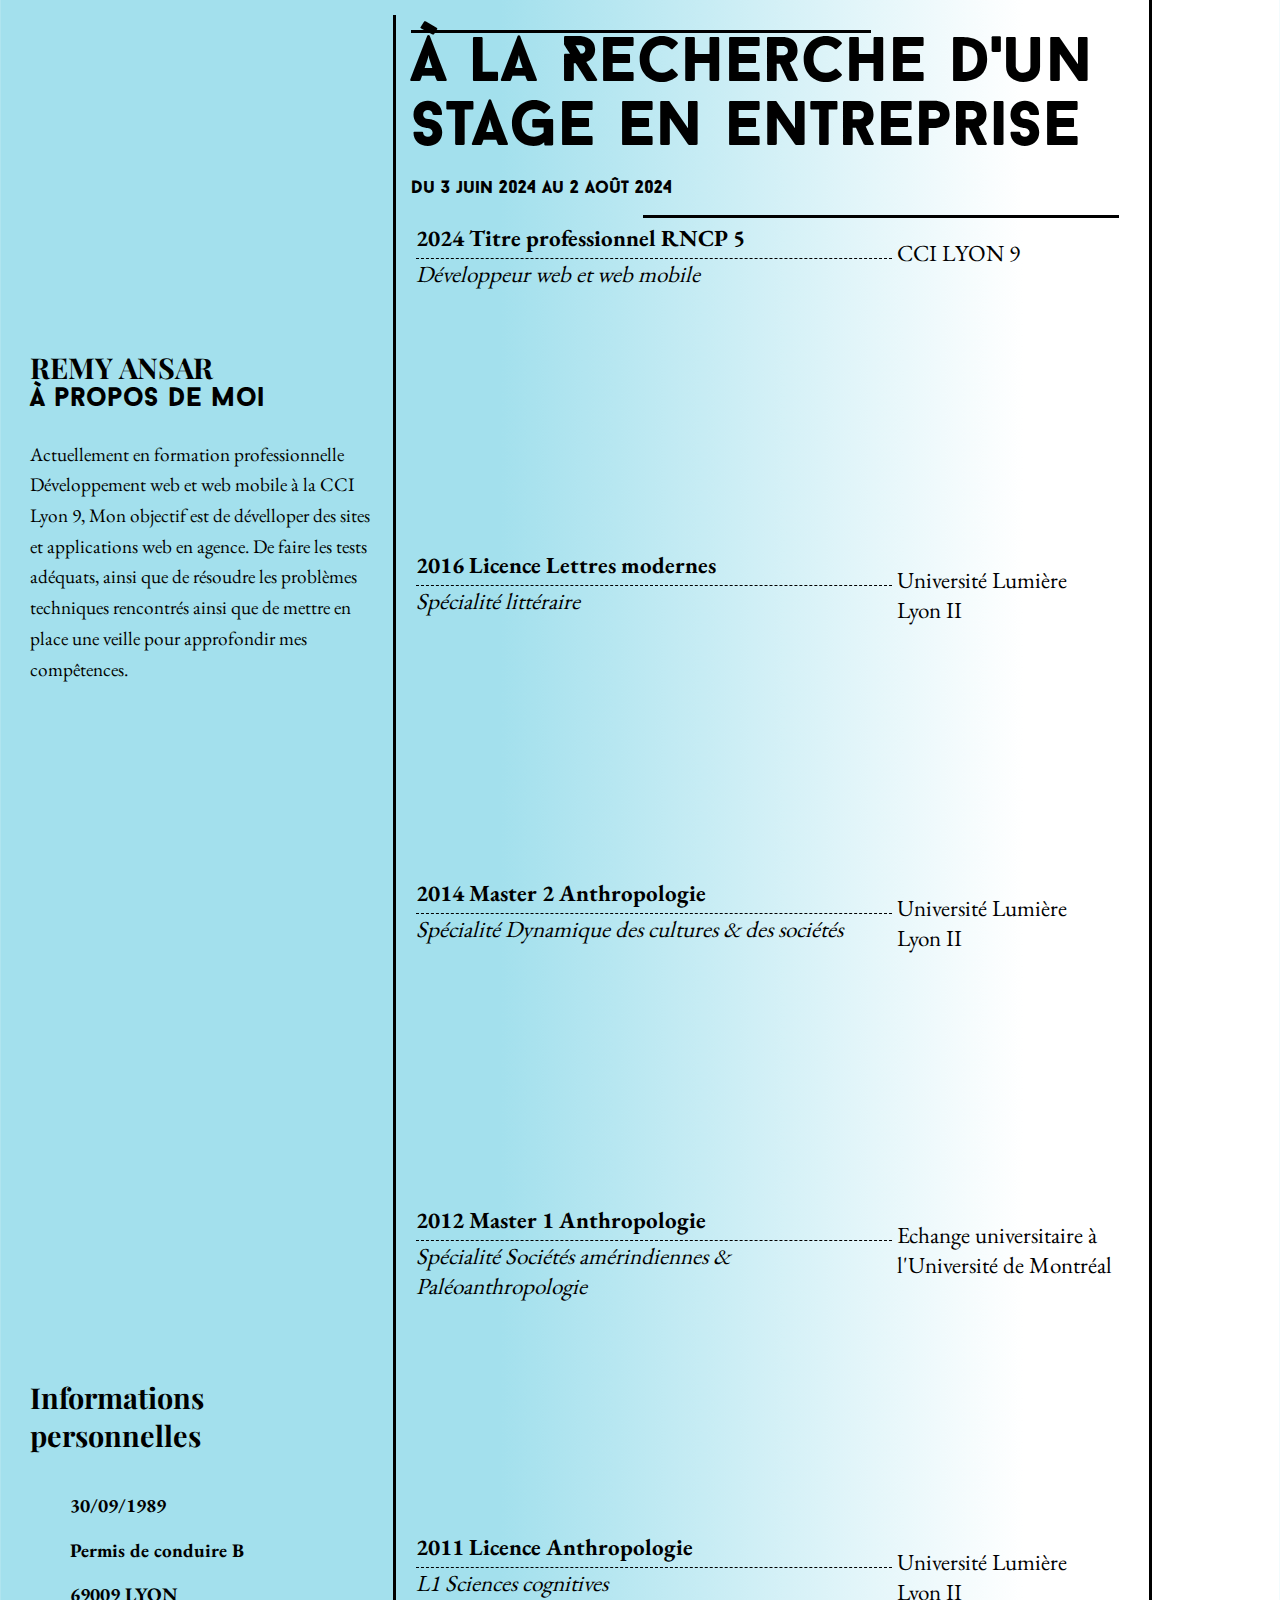
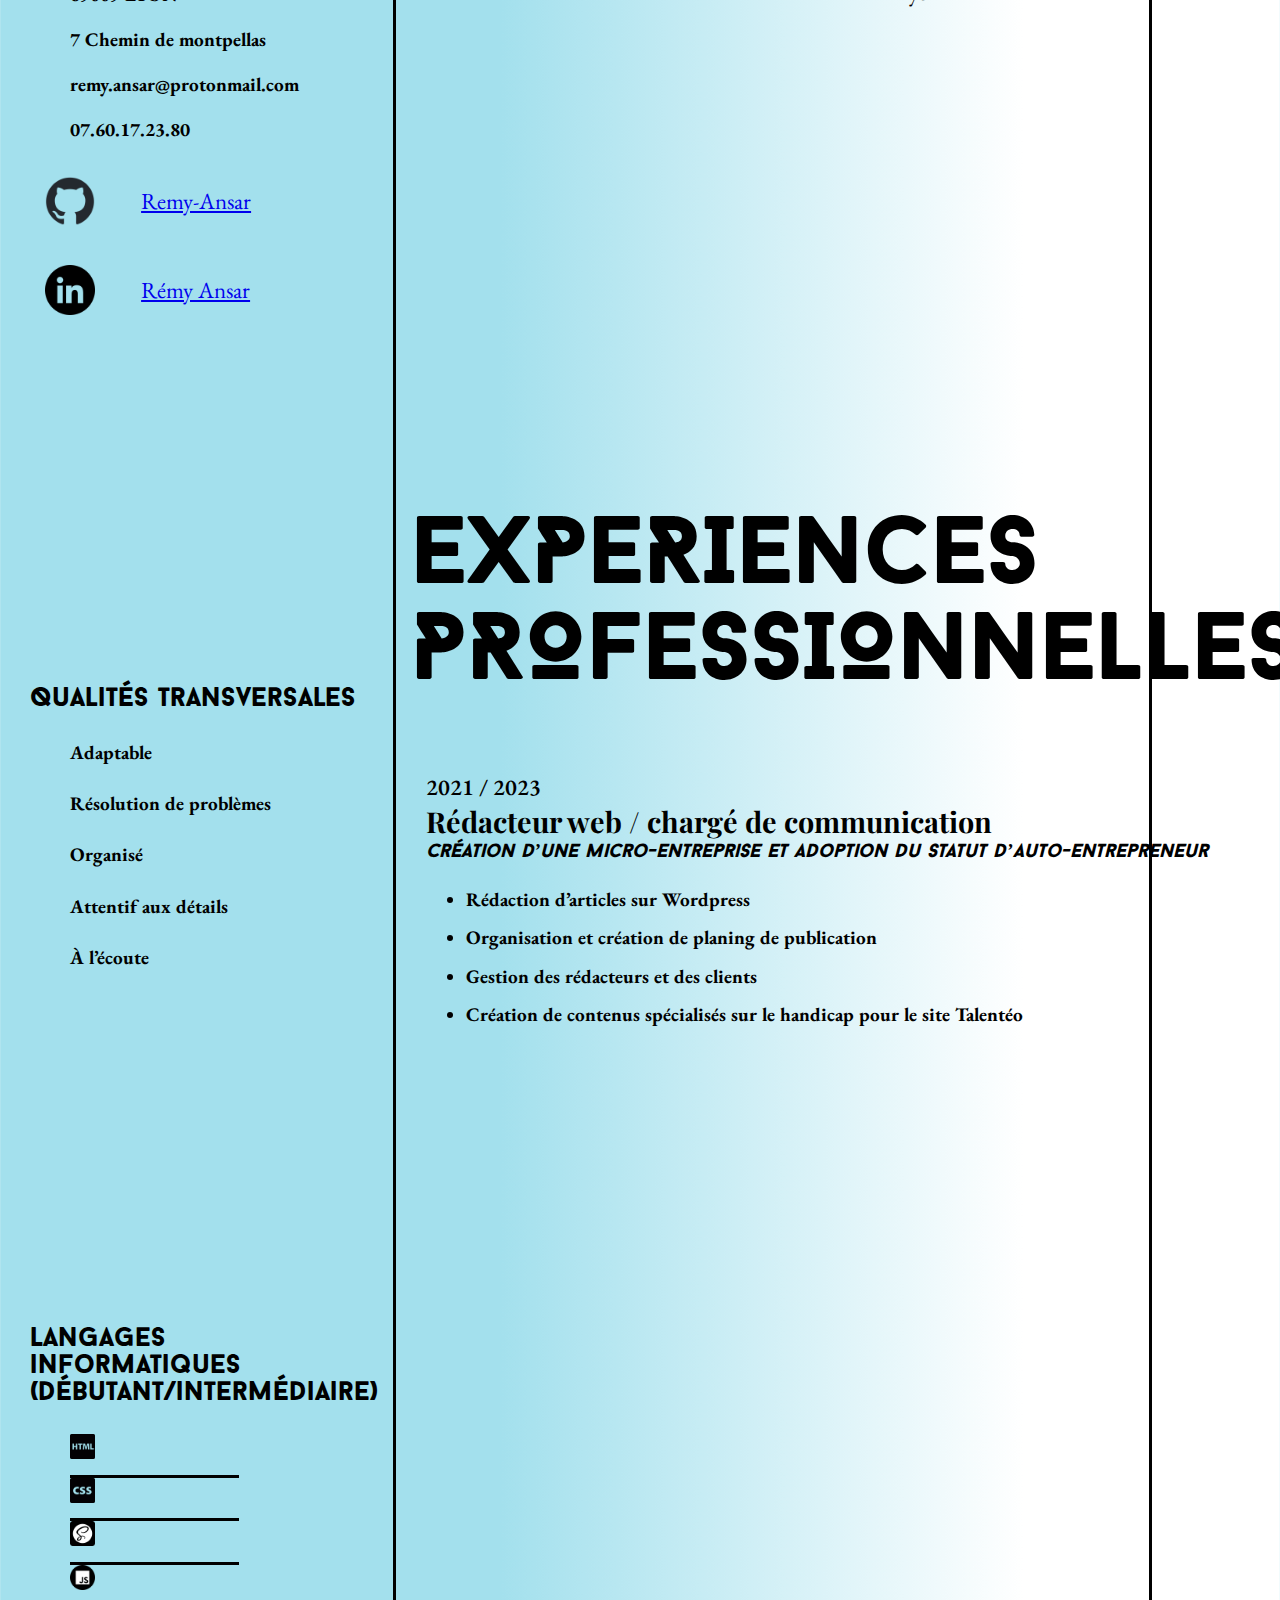
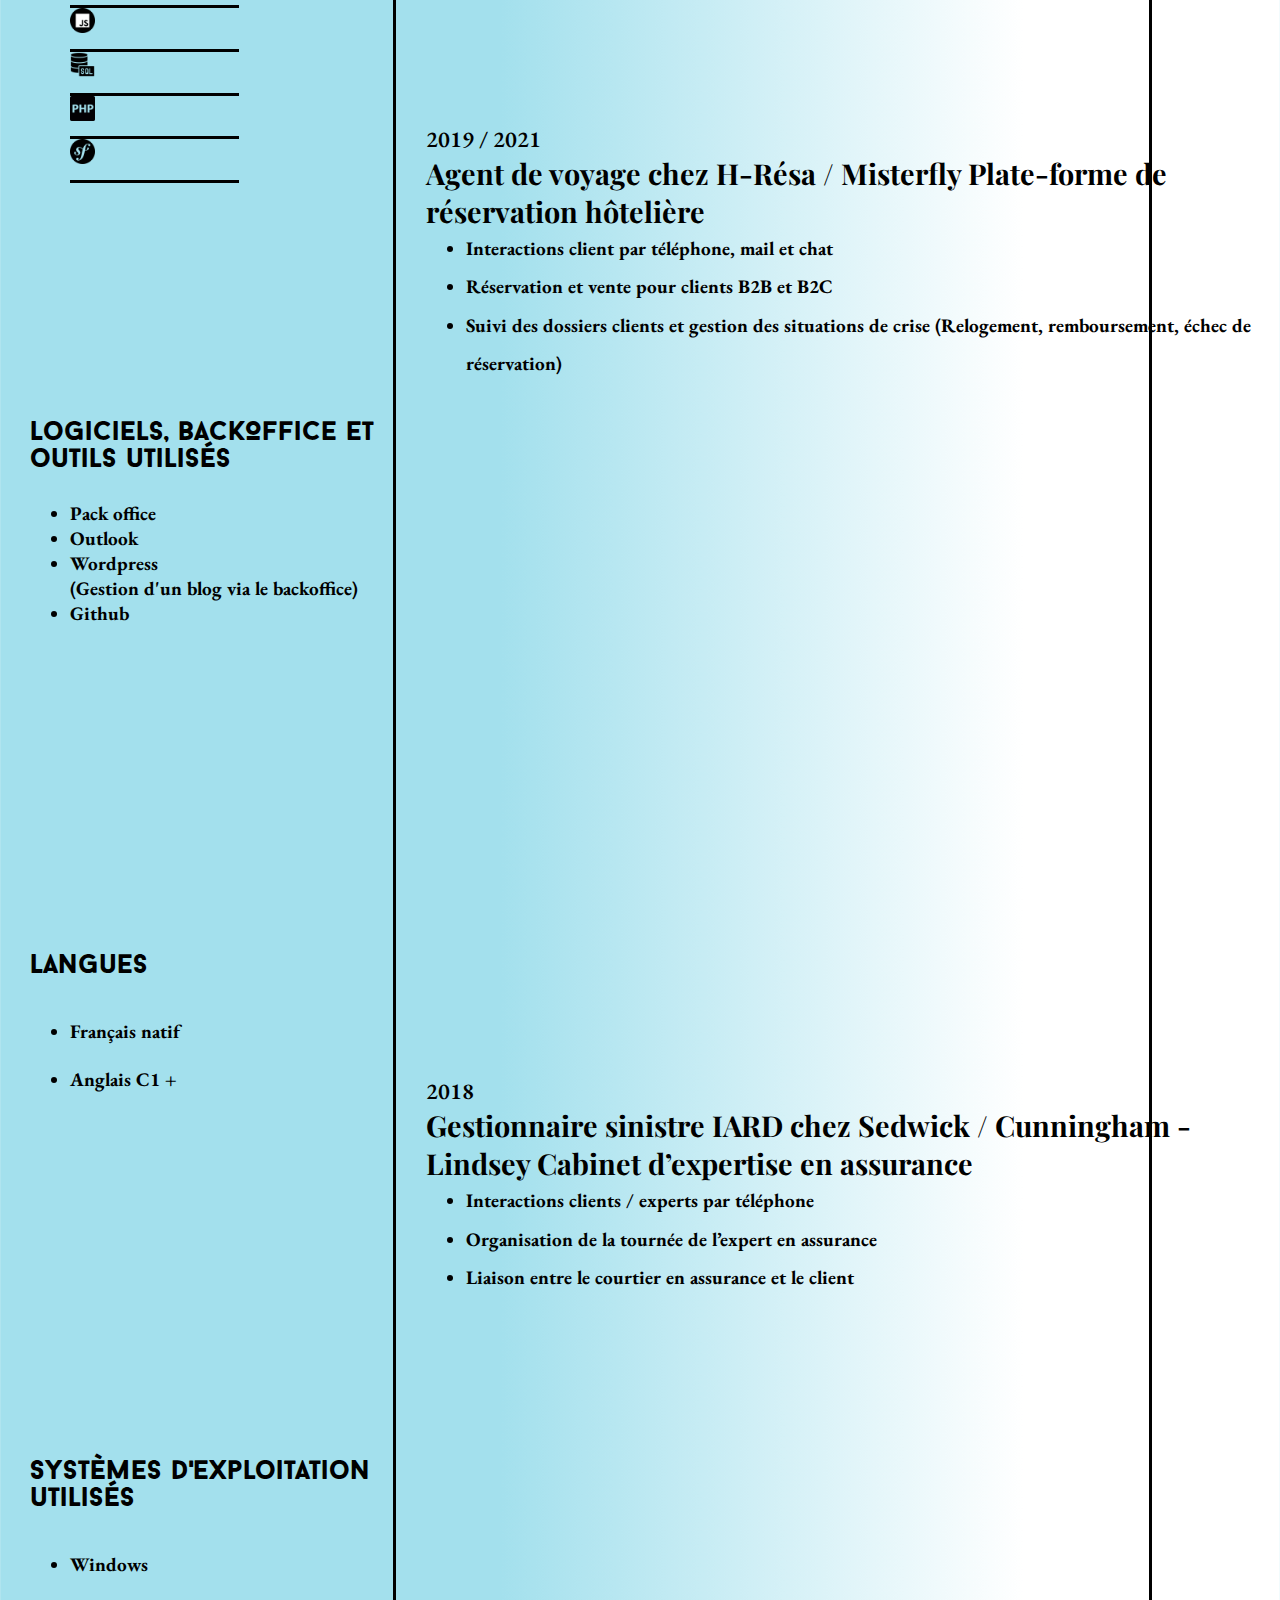
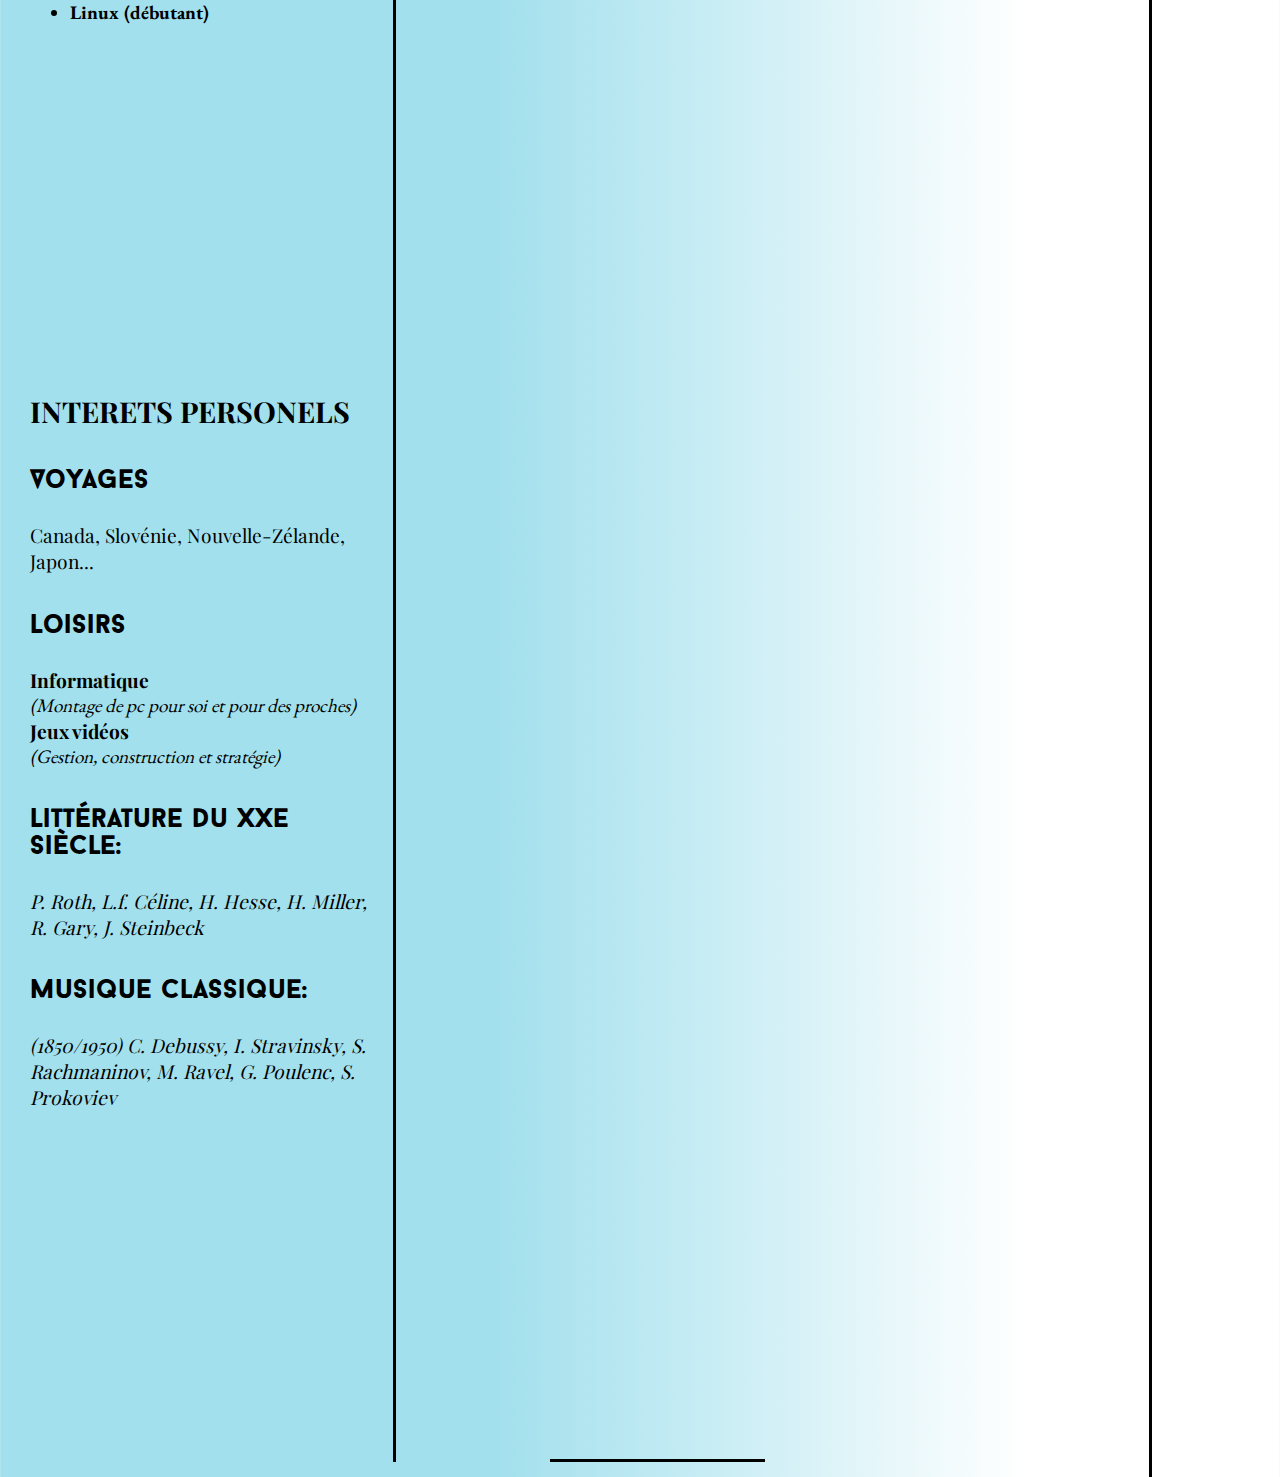
==== commit 38c7e922: "ajout de la branche test en vue de modification du grid et des competences" ====
--- a/index.html
+++ b/index.html
@@ -19,7 +19,8 @@
                 <div class="leftTopUnderBorder"></div>
                 <div class="rightTopUnderBorder"></div>
                 <div>
-                    <h2 id="name" class="nameTitle">REMY ANSAR</h2>
+                    <h1>À la Recherche d'un stage en entreprise</h1>
+                    <h3>Du 3 juin 2024 au 2 août 2024</h3>
                 </div>
                 <div class="borderContentHeader">
                     <div class="leftUnderBorder"></div>
@@ -30,6 +31,46 @@
                 <div class="headerContent">
 
                     <div>
+                        <p class="bold">2024 Titre professionnel RNCP 5</p>
+                        <div class="diplomaBorder"></div>
+                        <p class="specialityFont">Développeur web et web mobile</p>
+                    </div>
+
+                    <div class="institution">
+                        <p>CCI LYON 9</p>
+                    </div>
+
+                    <div>
+                        <p class="bold">2016 Licence Lettres modernes</p>
+                        <div class="diplomaBorder"></div>
+                        <p class="specialityFont">Spécialité littéraire</p>
+                    </div>
+
+                    <div class="institution">
+                        <p>Université Lumière Lyon II</p>
+                    </div>
+
+                    <div>
+                        <p class="bold">2014 Master 2 Anthropologie</p>
+                        <div class="diplomaBorder"></div>
+                        <p class="specialityFont">Spécialité Dynamique des cultures & des sociétés</p>
+                    </div>
+
+                    <div class="institution">
+                        <p>Université Lumière Lyon II</p>
+                    </div>
+
+                    <div>
+                        <p class="bold">2012 Master 1 Anthropologie</p>
+                        <div class="diplomaBorder"></div>
+                        <p class="specialityFont">Spécialité Sociétés amérindiennes & Paléoanthropologie</p>
+                    </div>
+
+                    <div class="institution">
+                        <p>Echange universitaire à l'Université de Montréal</p>
+                    </div>
+
+                    <div>
                         <p class="bold">2011 Licence Anthropologie</p>
                         <div class="diplomaBorder"></div>
                         <p class="specialityFont">L1 Sciences cognitives</p>
@@ -37,47 +78,6 @@
 
                     <div class="institution">
                         <p>Université Lumière Lyon II</p>
-                    </div>
-
-                    <div>
-                        <p class="bold">2012 Master 1 Anthropologie</p>
-                        <div class="diplomaBorder"></div>
-                        <p class="specialityFont">Spécialité Sociétés amérindiennes & Paléoanthropologie</p>
-                    </div>
-
-                    <div class="institution">
-                        <p>Echange universitaire à l'Université de Montréal</p>
-                    </div>
-
-                    <div>
-                        <p class="bold">2014 Master 2 Anthropologie</p>
-                        <div class="diplomaBorder"></div>
-                        <p class="specialityFont">Spécialité Dynamique des cultures & des sociétés</p>
-                    </div>
-
-                    <div class="institution">
-                        <p>Université Lumière Lyon II</p>
-                    </div>
-
-                    <div>
-                        <p class="bold">2016 Licence Lettres modernes</p>
-                        <div class="diplomaBorder"></div>
-                        <p class="specialityFont">Spécialité littéraire</p>
-                    </div>
-
-                    <div class="institution">
-                        <p>Université Lumière Lyon II</p>
-                    </div>
-
-                    <div>
-                        <p class="bold">2024 Titre professionnel RNCP 5 </p>
-                        <div class="diplomaBorder"></div>
-                        <p class="specialityFont">Développeur web et web mobile</p>
-                    </div>
-
-                    <div class="institution">
-                        <p>CCI LYON 9</p>
-
                     </div>
 
                 </div>
@@ -85,12 +85,12 @@
 
         <aside>
             <div id="news">
-                <h3>Mon actualité</h3>
-                <p id="newsContent">Je suis actuellement en formation professionnelle Développement web et web mobile à la CCI Lyon 9.
-                Attiré d'avantage par le FrontEnd, mais curieux d'en apprendre davantage sur le BackEnd,
-                <strong>je suis à la recherche d'un stage en entreprise pour la durée du 3 juin 2024 au 2 août 2024.</strong> 
-                Cela, afin d'aborder cet aspect dans le cadre d'une expérience professionnelle en entreprise de manière à me lancer
-                dans la carrière professionnelle de Développeur Web.</p>
+                <h2>REMY ANSAR</h2>
+                <p><strong></strong></p>
+                <h3>À propos de moi</h3>
+                <p class="newsContent">Actuellement en formation professionnelle Développement web et web mobile à la CCI Lyon 9,
+                Mon objectif est de dévelloper des sites et applications web en agence. De faire les tests adéquats, ainsi que de résoudre
+                les problèmes techniques rencontrés ainsi que de mettre en place une veille pour approfondir mes compêtences.</p>
             </div>
             <div class="asideContent">
                 <div class="photo">
@@ -126,11 +126,11 @@
 
             <div class="asideContent">
                 <section>
-                    <h3>Qualités professionnelles</h3>
+                    <h3>Qualités transversales</h3>
 
                     <ul class="listAsideMany">
-                        <li>Adaptable</li>
-                        <li>Motivé</li>
+                        <li>Adaptable
+                        <li>Résolution de problèmes</li>
                         <li>Organisé</li>
                         <li>Attentif aux détails</li>
                         <li>À l’écoute</li>
@@ -141,17 +141,24 @@
 
             <div class="asideContent">
                 <section id="languagesJauges">
-                    <h3>langages informatiques</h3>
+                    <h3>Langages informatiques (débutant/intermédiaire) </h3>
                     <ul class="listAsideMany">
-                        <li id="htmlJauge" class="jauge">HTML / CSS</li>
-
+                        <li><img src="img/html.png" alt="Logo Html." width="25px" height="25px"></li>
+                        <li id="htmlJauge" class="jauge"></li>
+                        <li><img src="img/cascading-style-sheets.png" alt="Logo Css." width="25px" height="25px"></li>
+                        <li id="ScssJauge" class="jauge">CSS</li>
+                        <li><img src="img/sass.png" alt="Logo Sass." width="25px" height="25px"></li>
                         <li id="ScssJauge" class="jauge">Sass</li>
-
-                        <li id="javascriptJauge" class="jauge">Javascript</li>
-
+                        <li><img src="img/js.png" alt="Logo Html." width="25px" height="25px"></li>
+                        <li id="javascriptJauge" class="jauge"></li>
+                        <li><img src="img/js.png" alt="Logo Html." width="25px" height="25px"></li>
+                        <li id="javascriptJauge" class="jauge">Vue.Js</li>
+                        <li><img src="img/sql-server.png" alt="Logo Html." width="25px" height="25px"></li>
                         <li id="sqlJauge" class="jauge">SQL</li>
-
-                        <li id="phpJauge" class="jauge">PHP / Framework Symfony </li>
+                        <li><img src="img/php-programming-language.png" alt="Logo Html." width="25px" height="25px"></li>
+                        <li id="phpJauge" class="jauge">PHP</li>
+                        <li><img src="img/symfony-icon.png" alt="Logo Html." width="25px" height="25px"></li>
+                        <li id="phpJauge" class="jauge">Framework Symfony </li>
 
                     </ul>
                 </section>
@@ -159,12 +166,12 @@
 
             <div class="asideContent">
                 <section>
-                    <h3>Logiciels, BackOffices et outils utilisés</h3>
+                    <h3>Logiciels, BackOffice et outils utilisés</h3>
                     <ul class="listAsideFew">
-                        <li>github</li>
                         <li>Pack office</li>
                         <li>Outlook</li>
-                        <li>Wordpress</li>
+                        <li>Wordpress <p>(Gestion d'un blog via le backoffice)</p></li>
+                        <li>Github</li>
 
                     </ul>
                 </section>
@@ -175,7 +182,7 @@
                     <h3>Langues</h3>
                     <ul class="listAsideFew">
                         <li>Français natif</li>
-                        <li>Anglais C1</li>
+                        <li>Anglais C1 +</li>
                     </ul>
                 </section>
             </div>
@@ -203,7 +210,12 @@
 
             <div class="asideContent">
                 <h3>Loisirs</h3>
-                <p id="hobbiesBold">Informatique / Jeux vidéos</p>
+                <p class="hobbiesBold">
+                    Informatique</p>
+                    <p><i>(Montage de pc pour soi et pour des proches)</i></p>
+                    <p class="hobbiesBold">
+                    Jeux vidéos</p>
+                    <p><i>(Gestion, construction et stratégie)</i></p>
             </div>
 
             <div class="asideContent">
@@ -235,7 +247,7 @@
 
                         <p class="duration">2021 / 2023</p>
 
-                        <h2>Rédaction web / chargé
+                        <h2>Rédacteur web / chargé
                             de communication</h2>
 
                         <h3 class="subtextMain">Création d’une micro-entreprise et
@@ -248,7 +260,7 @@
                                 planing de publication</li>
                             <li>Gestion des rédacteurs et
                                 des clients</li>
-                            <li>Création de contenus spécialisés sur le handicap</li>
+                            <li>Création de contenus spécialisés sur le handicap pour le site Talentéo</li>
                         </ul>
                     </section>
                 </div>
@@ -259,7 +271,6 @@
                         <h2>Agent de voyage chez
                             H-Résa / Misterfly
                             Plate-forme de réservation hôtelière</h2>
-                        <h3 class="subtextMain">(Contrat CDI 35h/semaine)</h3>
                         <ul class="mainContentList">
                             <li>Interactions client par
                                 téléphone, mail et chat</li>
@@ -280,7 +291,6 @@
                             chez Sedwick /
                             Cunningham - Lindsey
                             Cabinet d’expertise en assurance</h2>
-                        <h3 class="subtextMain">(Contrat d’interim 37h/semaine)</h3>
                         <ul class="mainContentList">
                             <li>Interactions clients / experts
                                 par téléphone</li>
@@ -302,7 +312,6 @@
                             Solly Azar
                             Service loyer impayé et
                             détérioration immobilière</h2>
-                        <h3 class="subtextMain">(CDD de 6 mois 35h/semaine)</h3>
                         <ul class="mainContentList">
                             <li>Interactions client par mail</li>
                             <li>Indemnisation des assurés
@@ -358,7 +367,13 @@
                                 Philippe Jacquin (anthropo
                                 logue spécialiste de l’Amérique
                                 du Nord) à l’université
-                                Lumière Lyon II.</li>
+                                Lumière Lyon II:</li>
+                                <li>Coordination de l'événement.</li>
+                                <li>Travail en équipe avec un groupe composé
+                                    de doctorants et de post-doctorants.</li>
+                                <li>Exposition des travaux de recherche durant
+                                    la conférence.
+                                </li>
                         </ul>
 
                     </section>
--- a/cv-new.css
+++ b/cv-new.css
@@ -37,7 +37,7 @@
 }
 
 .Titre {
-    text-align: center;
+    text-align:left;
 }
 
 p {
@@ -97,8 +97,12 @@
     font-family: Playfair_Display;
 }
 
+h1, h3 {
+    font-family: Baron_Neue;
+    font-size: 2em;
+}
+
 h3 {
-    
     margin-bottom: 1em;
     font-size: 1.4em;
 }
@@ -107,7 +111,7 @@
     font-family: EB_Garamond;
     gap: 5px 5px;
 }
-#newsContent {
+.newsContent {
     display: block;
     line-height: 1.6em;
 }
@@ -136,17 +140,12 @@
     box-sizing: border-box;
 }
 
-#name {
-    font-size: 4em;
+h1 {
     width: 100%;
-    height: fit-content;
-}
-
-.nameTitle {
-    font-size: 10em;
+    font-size: 5em;
     margin-bottom: 0.3em;    
     height: fit-content;
-    font-family: baron-neue;
+    font-family: Baron_Neue;
     
 }
 
@@ -258,6 +257,9 @@
     margin-right: 2em;
 }
 
+#languagesJauges {
+    height: 150%;
+}
 
  
 .jauge {
@@ -269,6 +271,7 @@
     transition-delay: 200ms;
     transition-duration: 1s;
     transition-timing-function: ease-in;
+    
 }
 
 
@@ -279,27 +282,19 @@
     transition-timing-function: ease-out;
 }
 
-#cssJauge:hover {
-    width: 90%;
+#ScssJauge:hover {
+    width: 70%;
     overflow-x: hidden;
     transition-duration: 2s;
     transition-timing-function: ease-out;
 }
 
 #javascriptJauge:hover {
-    width: 60%;
+    width: 70%;
     overflow-x: hidden;
     transition-duration: 2s;
     transition-timing-function: ease-out;
 }
-
-#ScssJauge:hover {
-    width: 60%;
-    overflow-x: hidden;
-    transition-duration: 2s;
-    transition-timing-function: ease-out;
-}
-
 
 #sqlJauge:hover {
     width: 70%;
@@ -309,14 +304,14 @@
 }
 
 #phpJauge:hover {
-    width: 70%;
+    width: 80%;
     overflow-x: hidden;
     transition-duration: 2s;
     transition-timing-function: ease-out;
 }
 
 
-#hobbiesBold {
+.hobbiesBold {
     font-weight: bold;
     font-family: Playfair_Display;
 }
@@ -401,6 +396,7 @@
         gap: 0px 0px;
         grid-template-areas:
             "aside header header"
+            "aside main main"
             "aside main main"
             "aside main main"
             "aside main main"
@@ -496,6 +492,7 @@
         flex-direction: column;
         justify-content: space-between;
         height: 12em;
+        list-style: none;
     }
 
     .listAsideFew {
@@ -512,6 +509,14 @@
         display: flex;
         flex-direction: column;
         justify-content: space-between;
+        width: 55%;
+        margin-top: 0.5em;
+        overflow-x: hidden;
+        transition-delay: 200ms;
+        transition-duration: 1s;
+        transition-timing-function: ease-in;
+
+
     }
 
     h3 {
